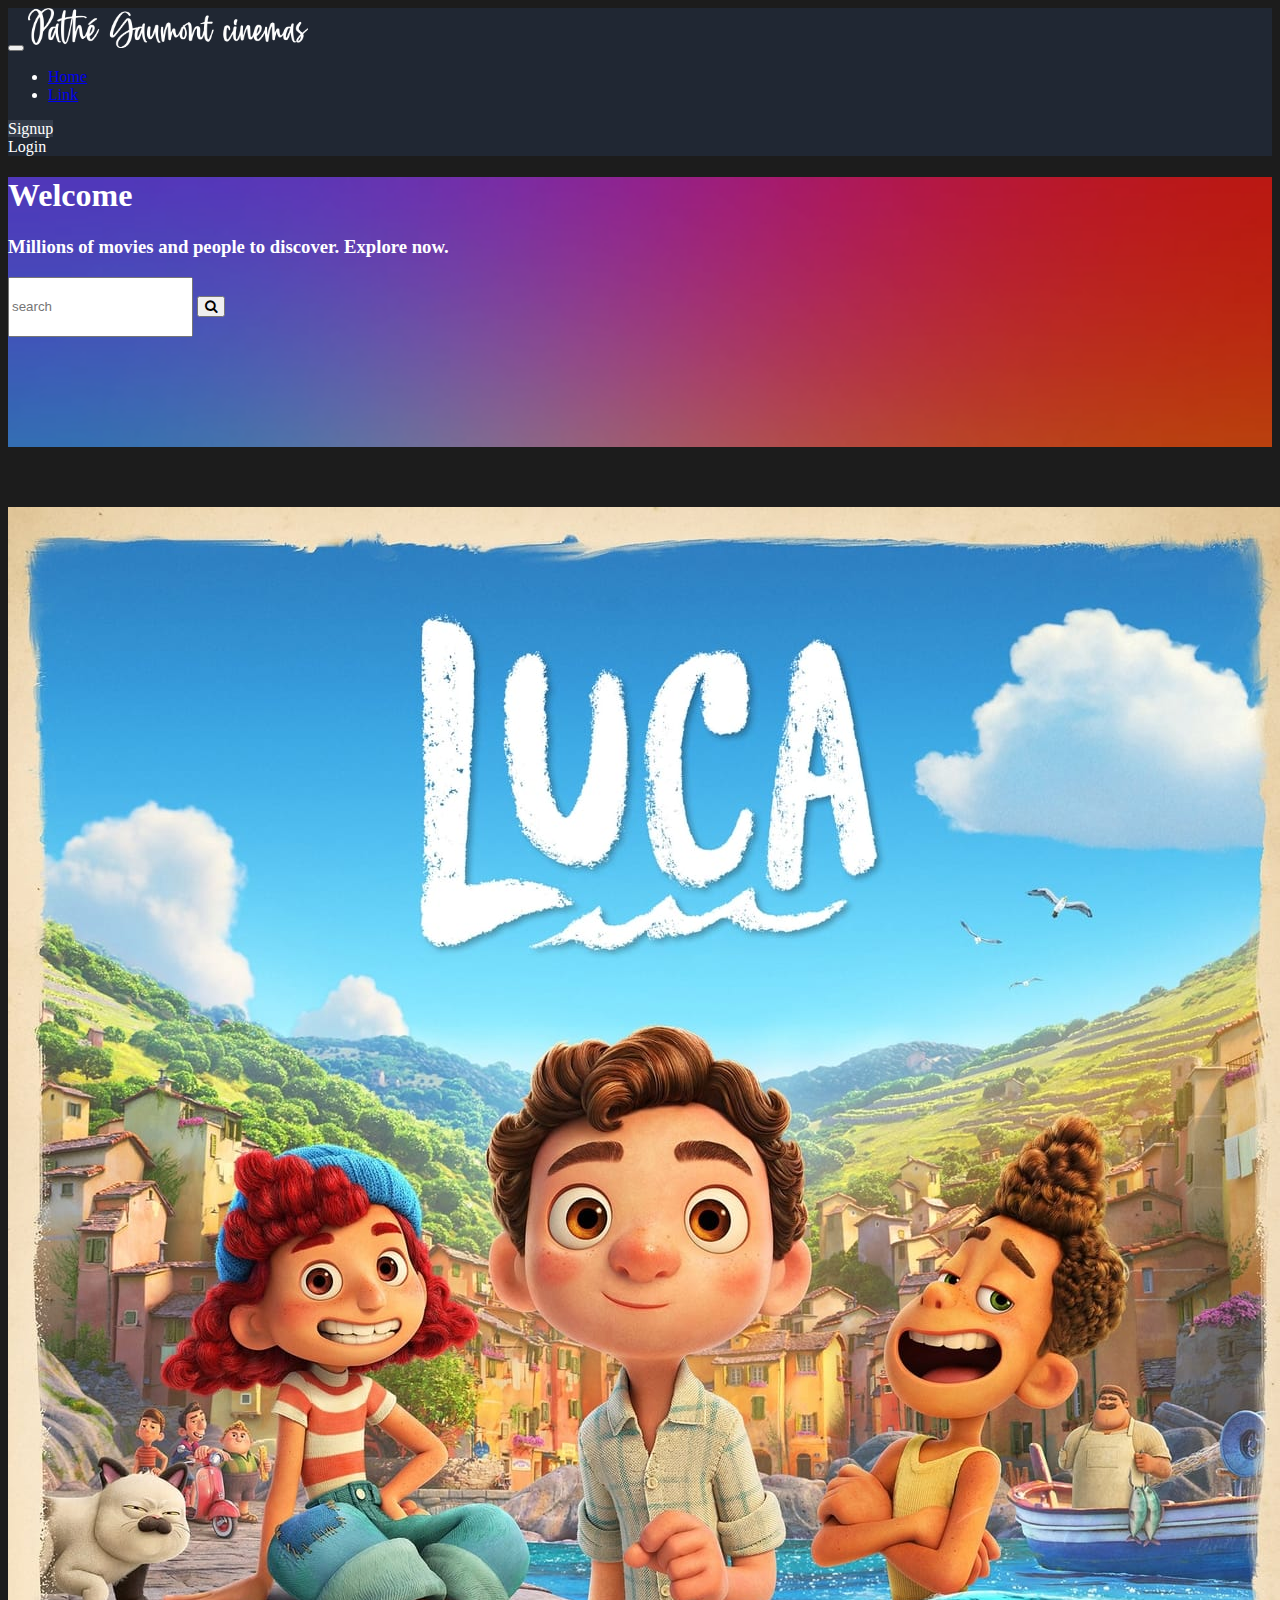
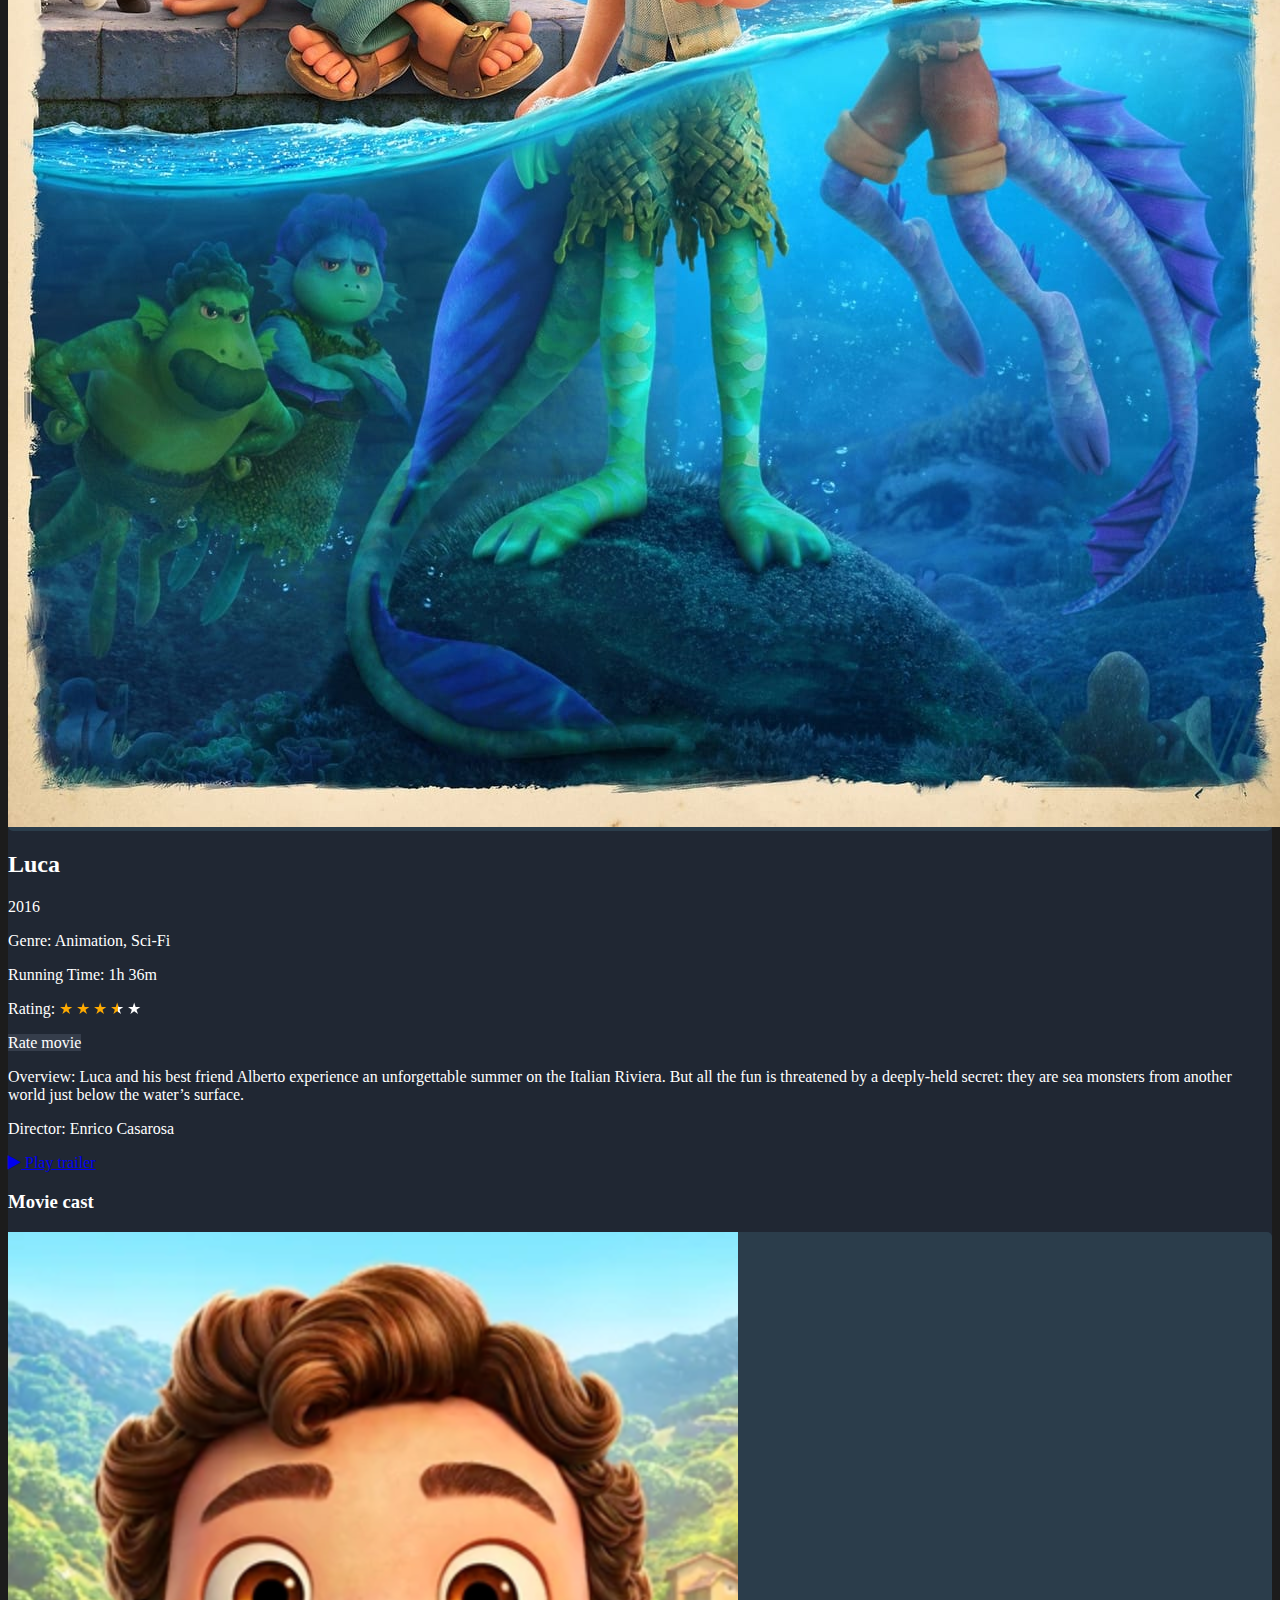
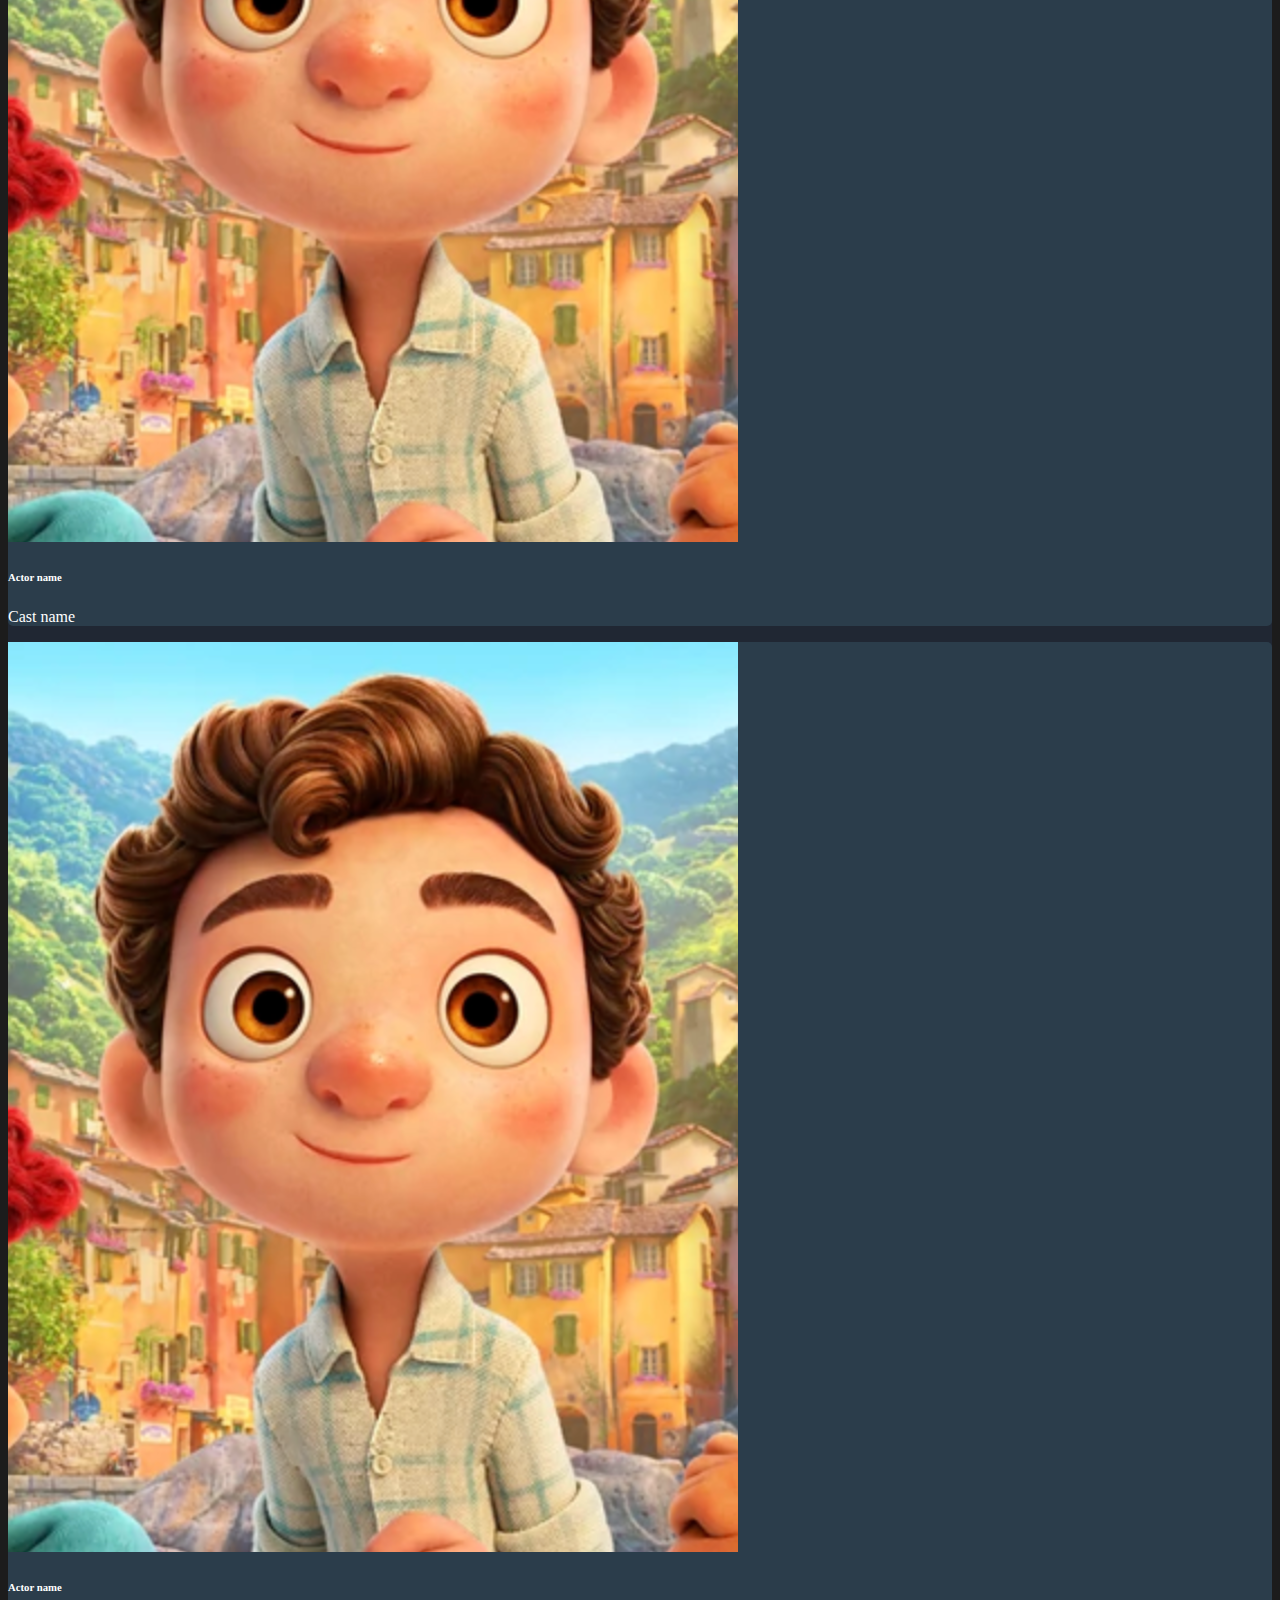
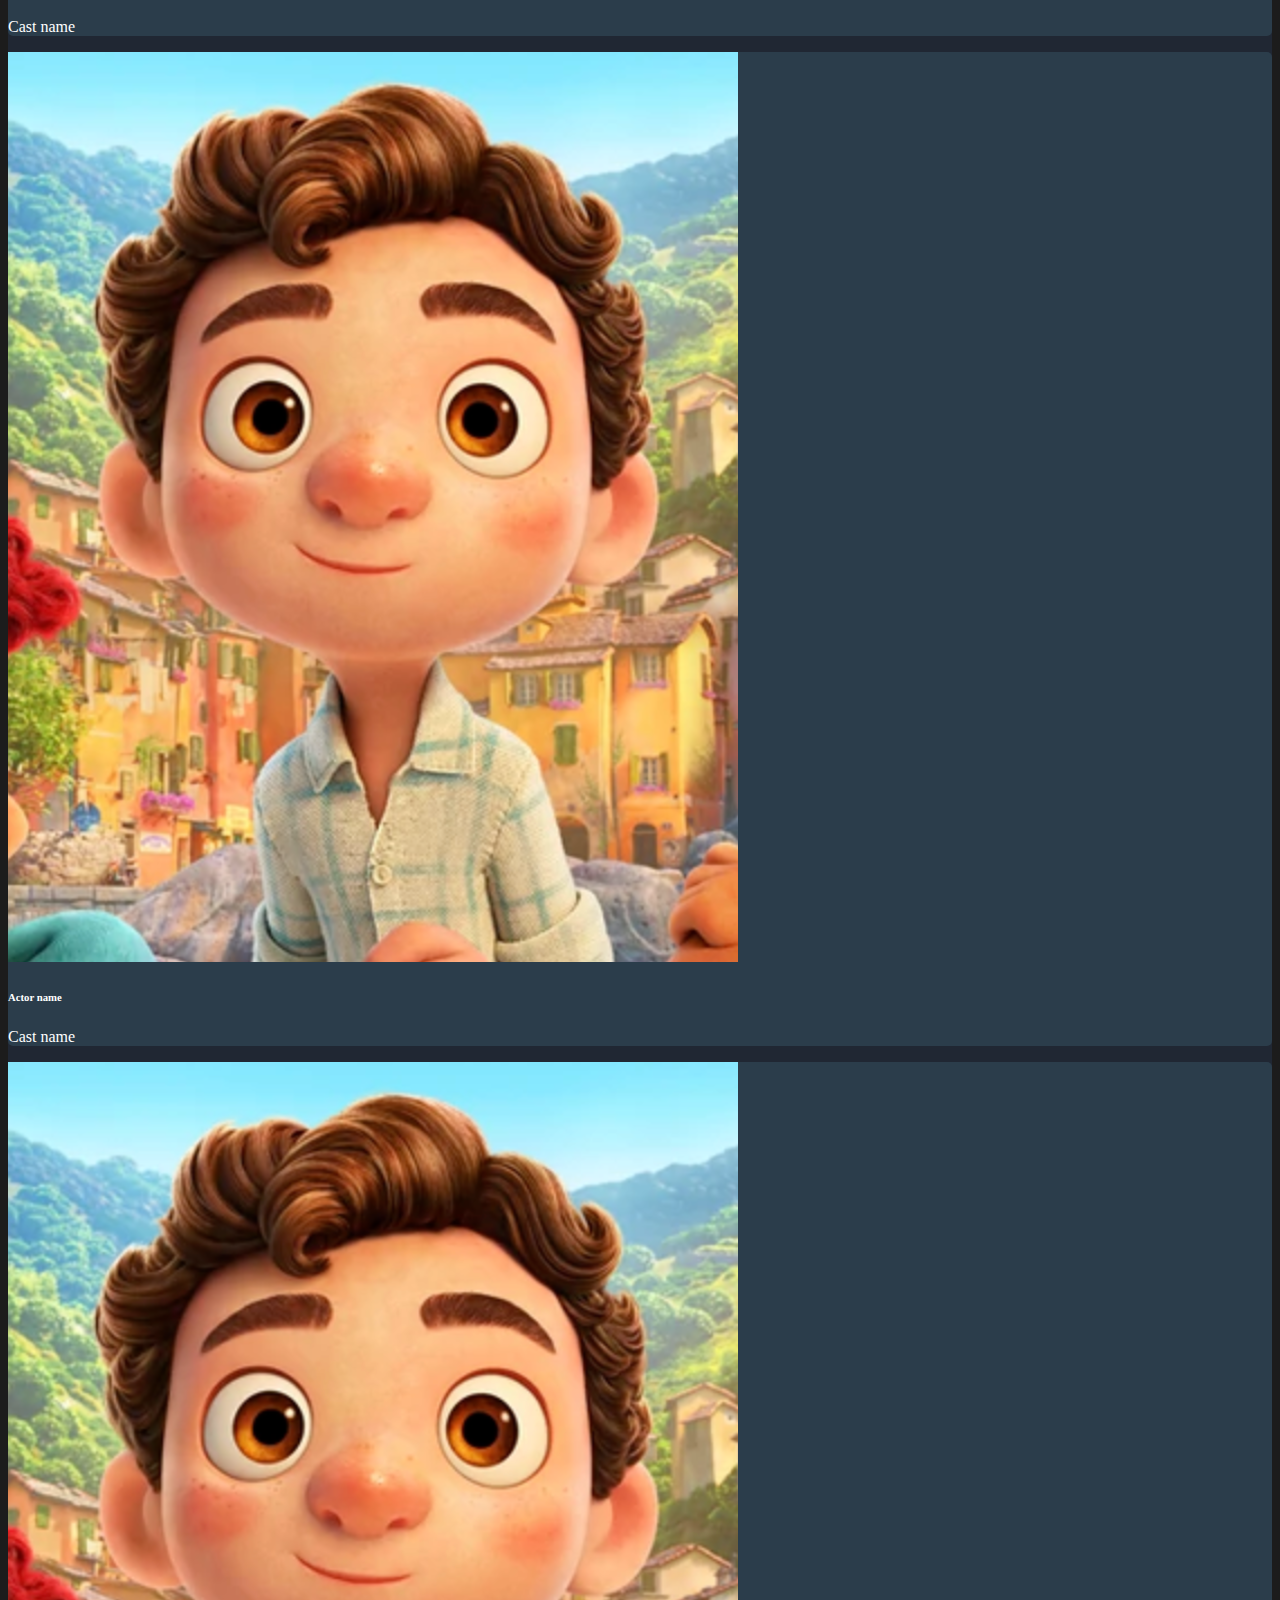
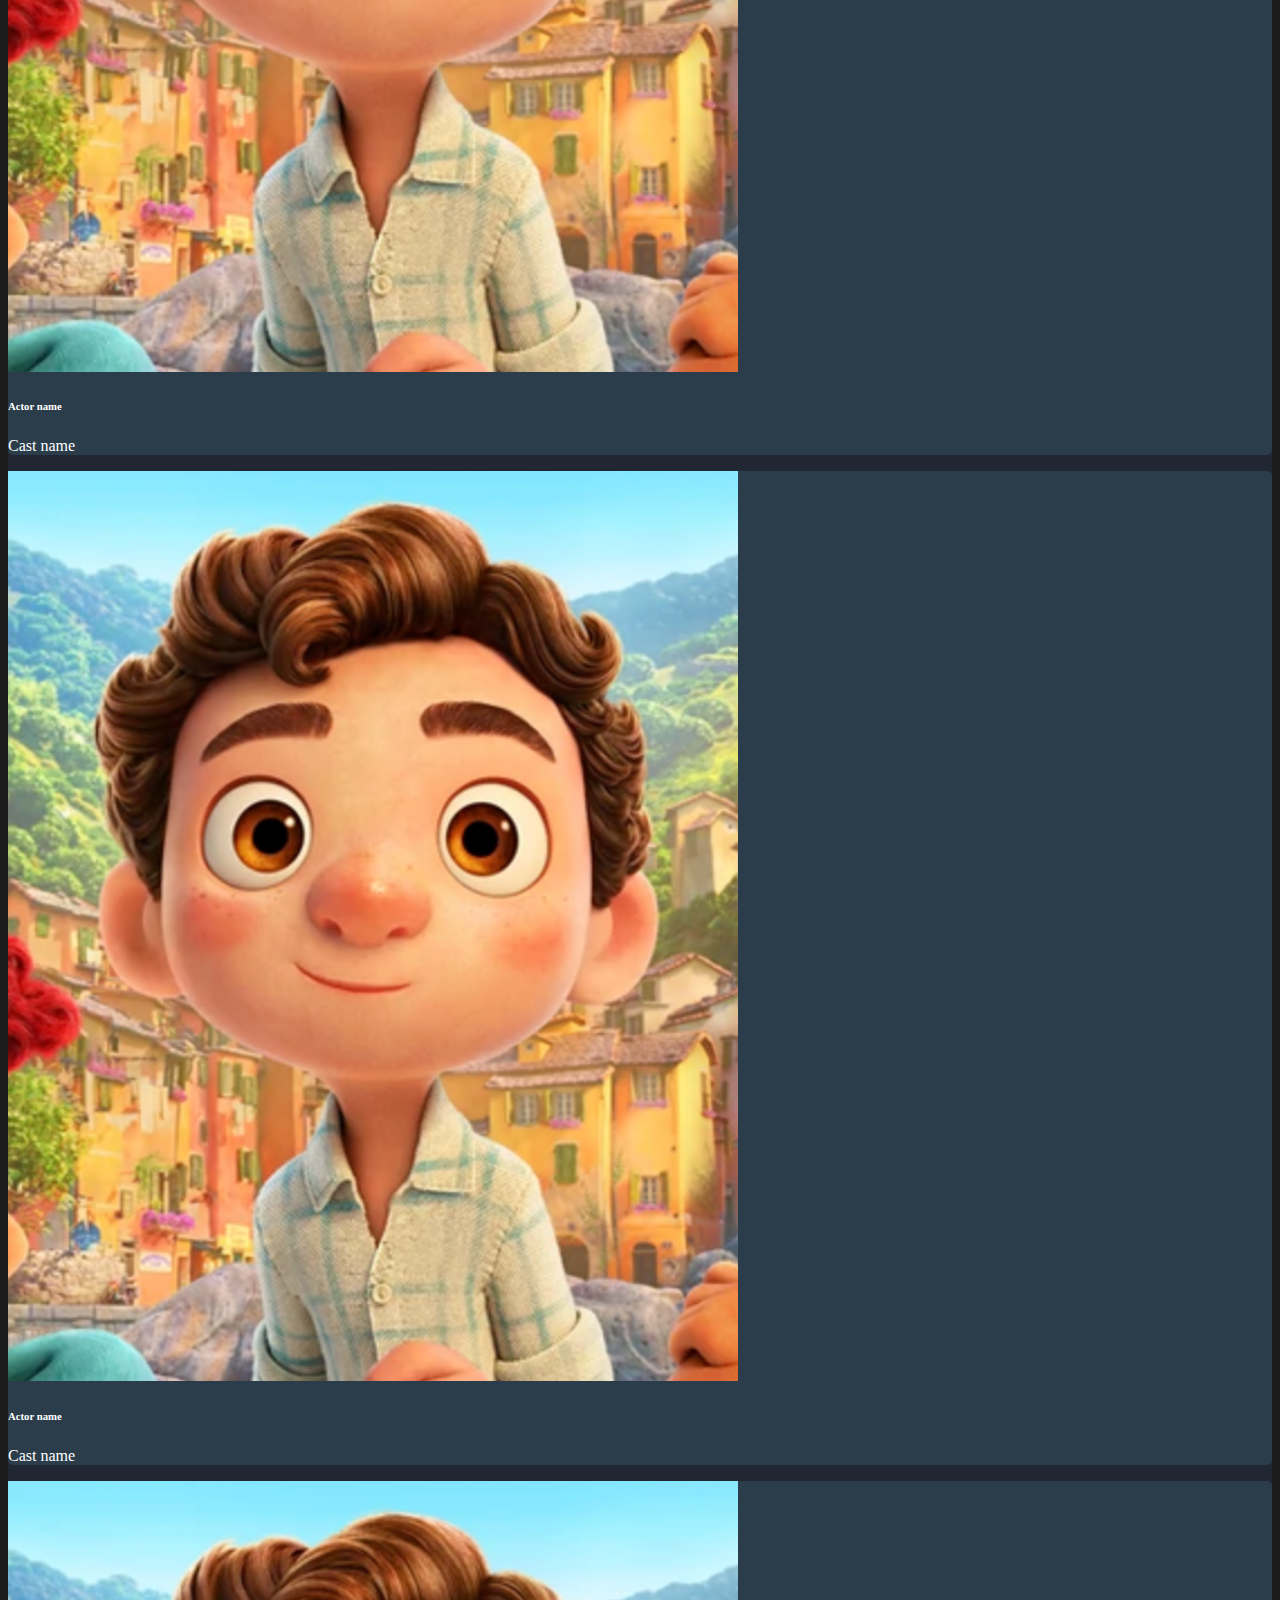
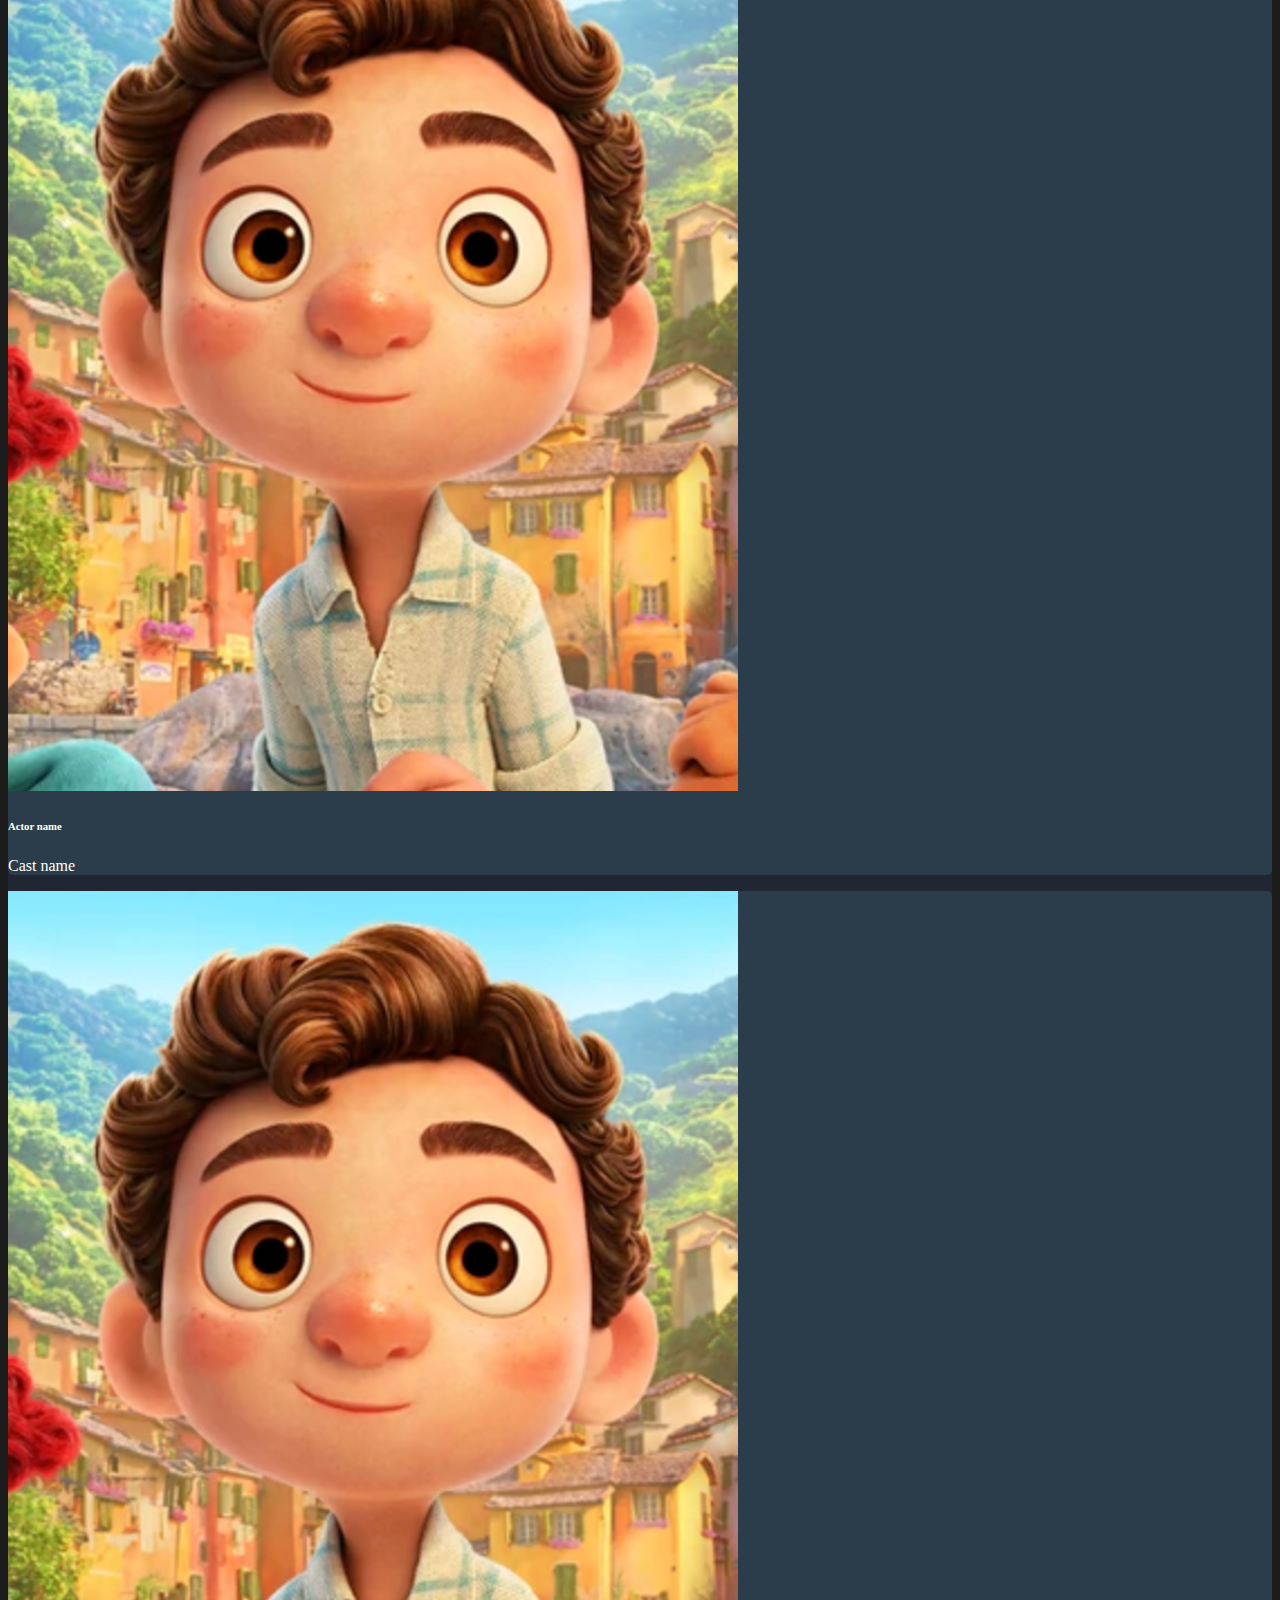
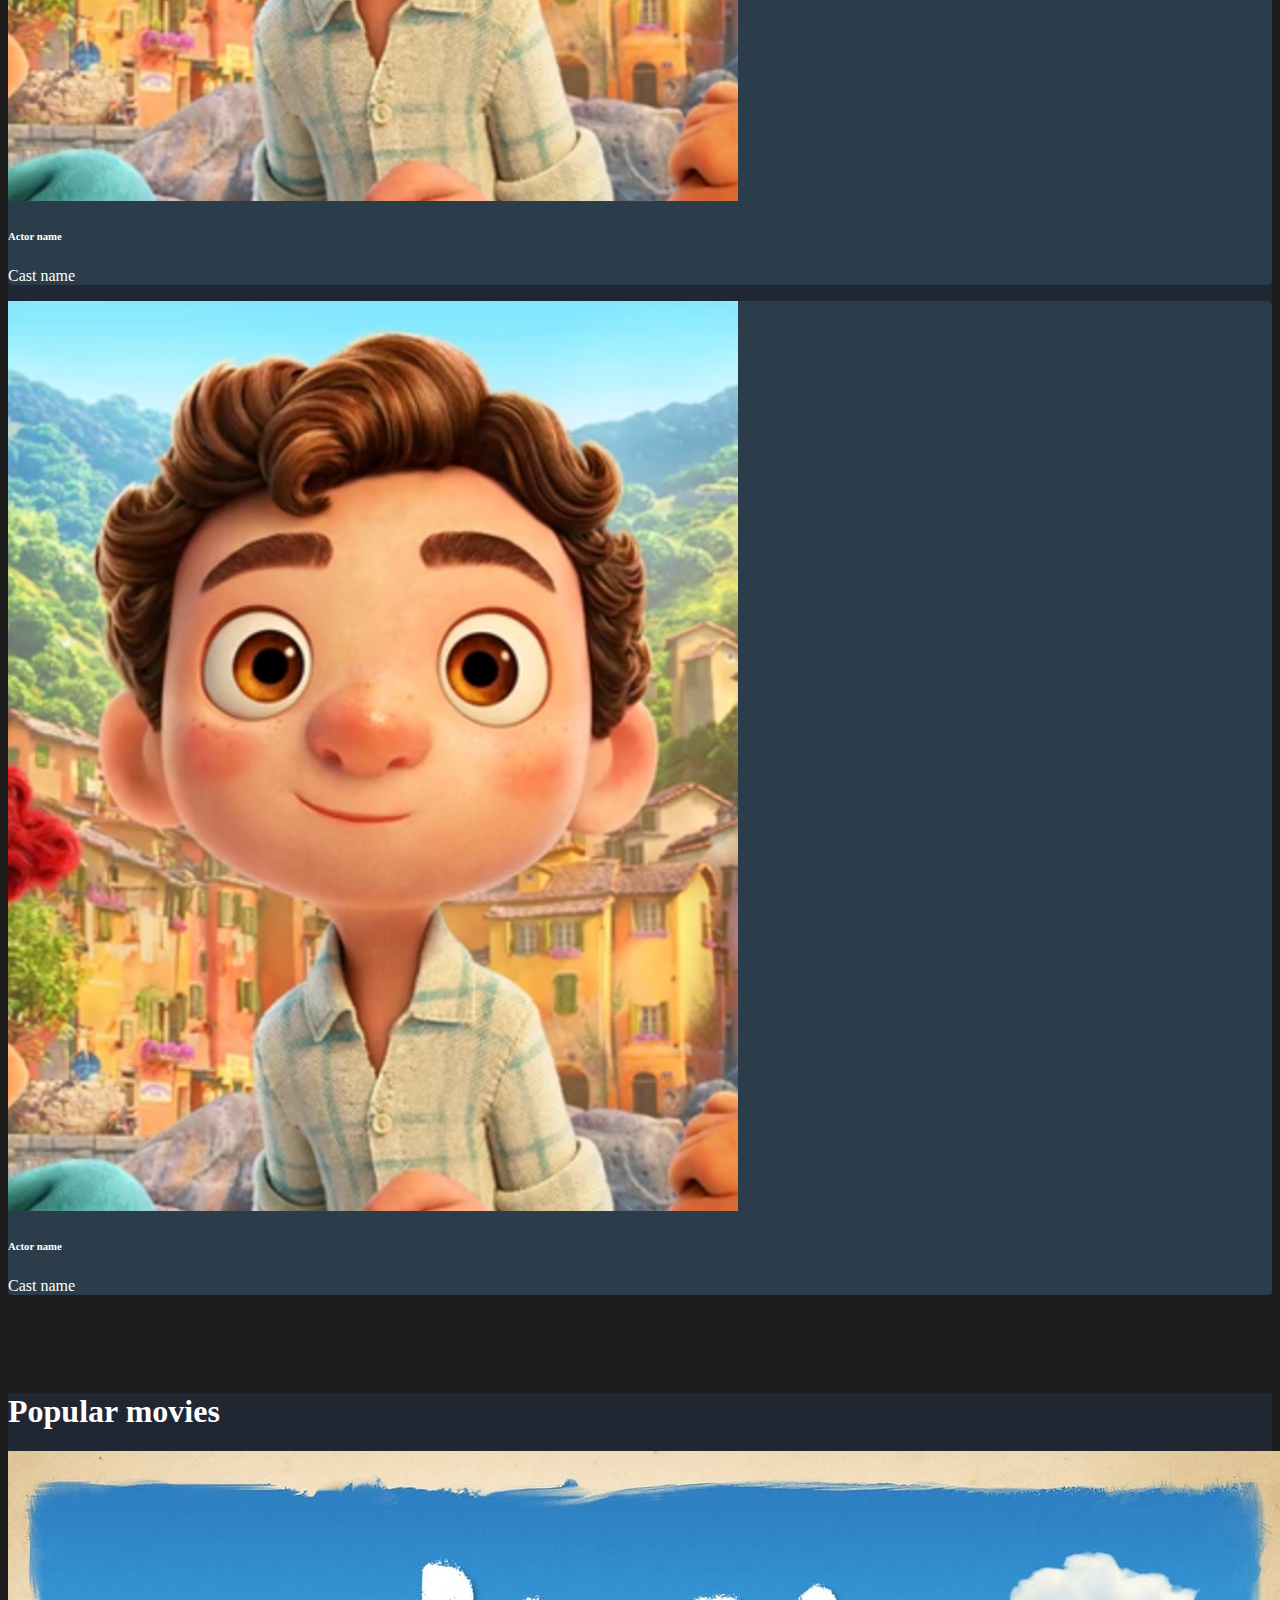
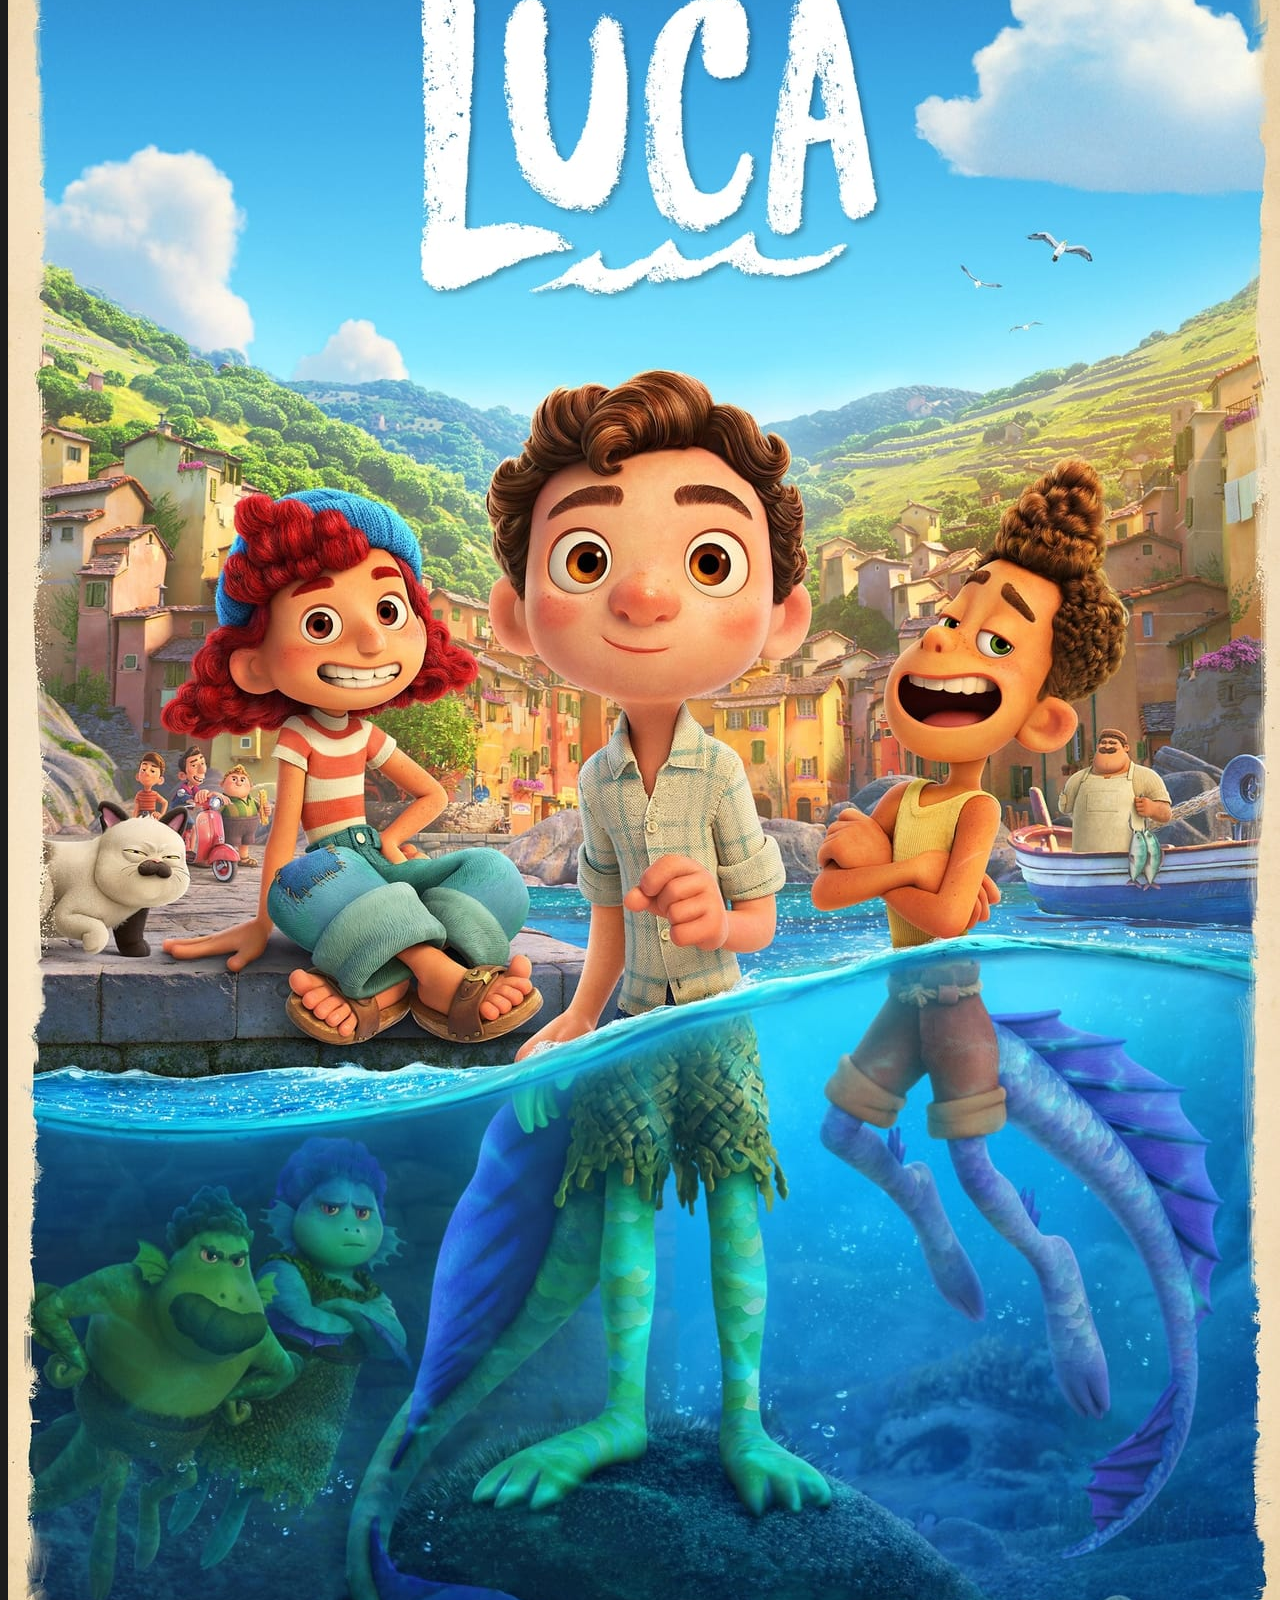
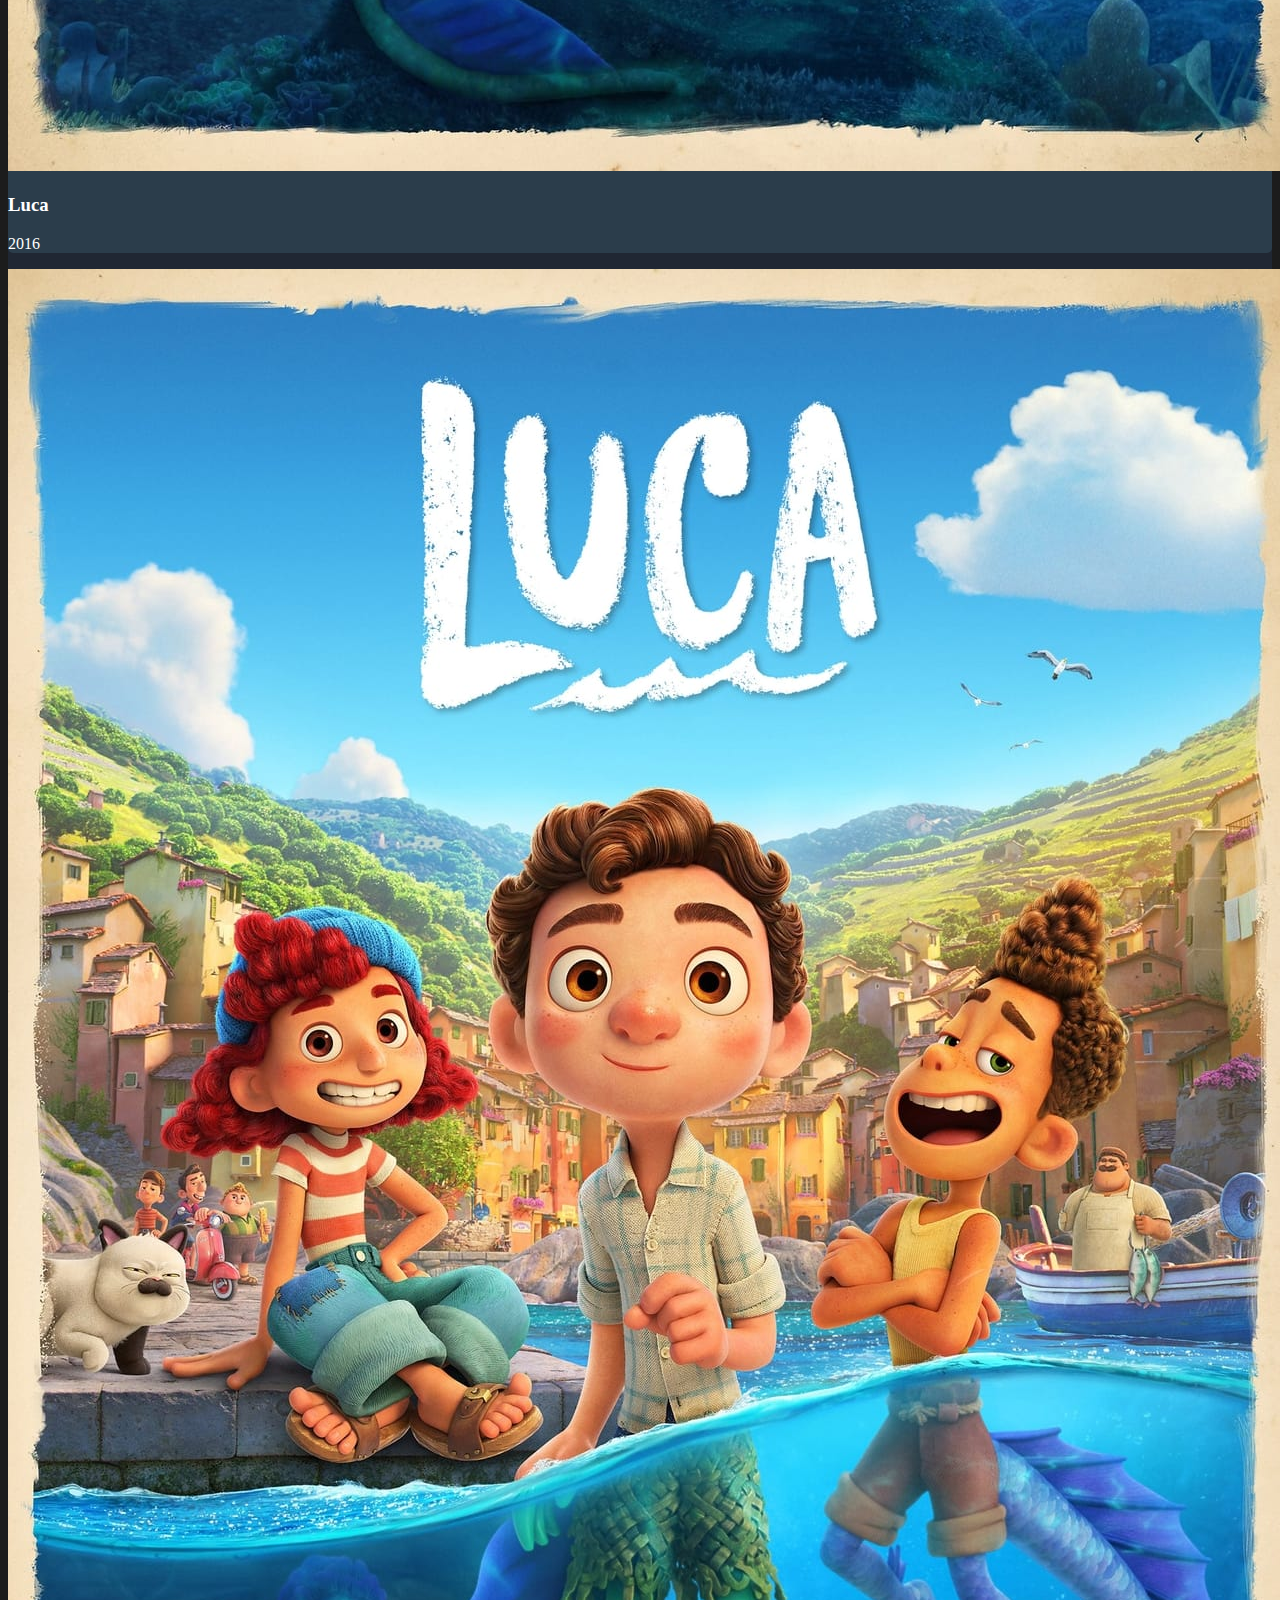
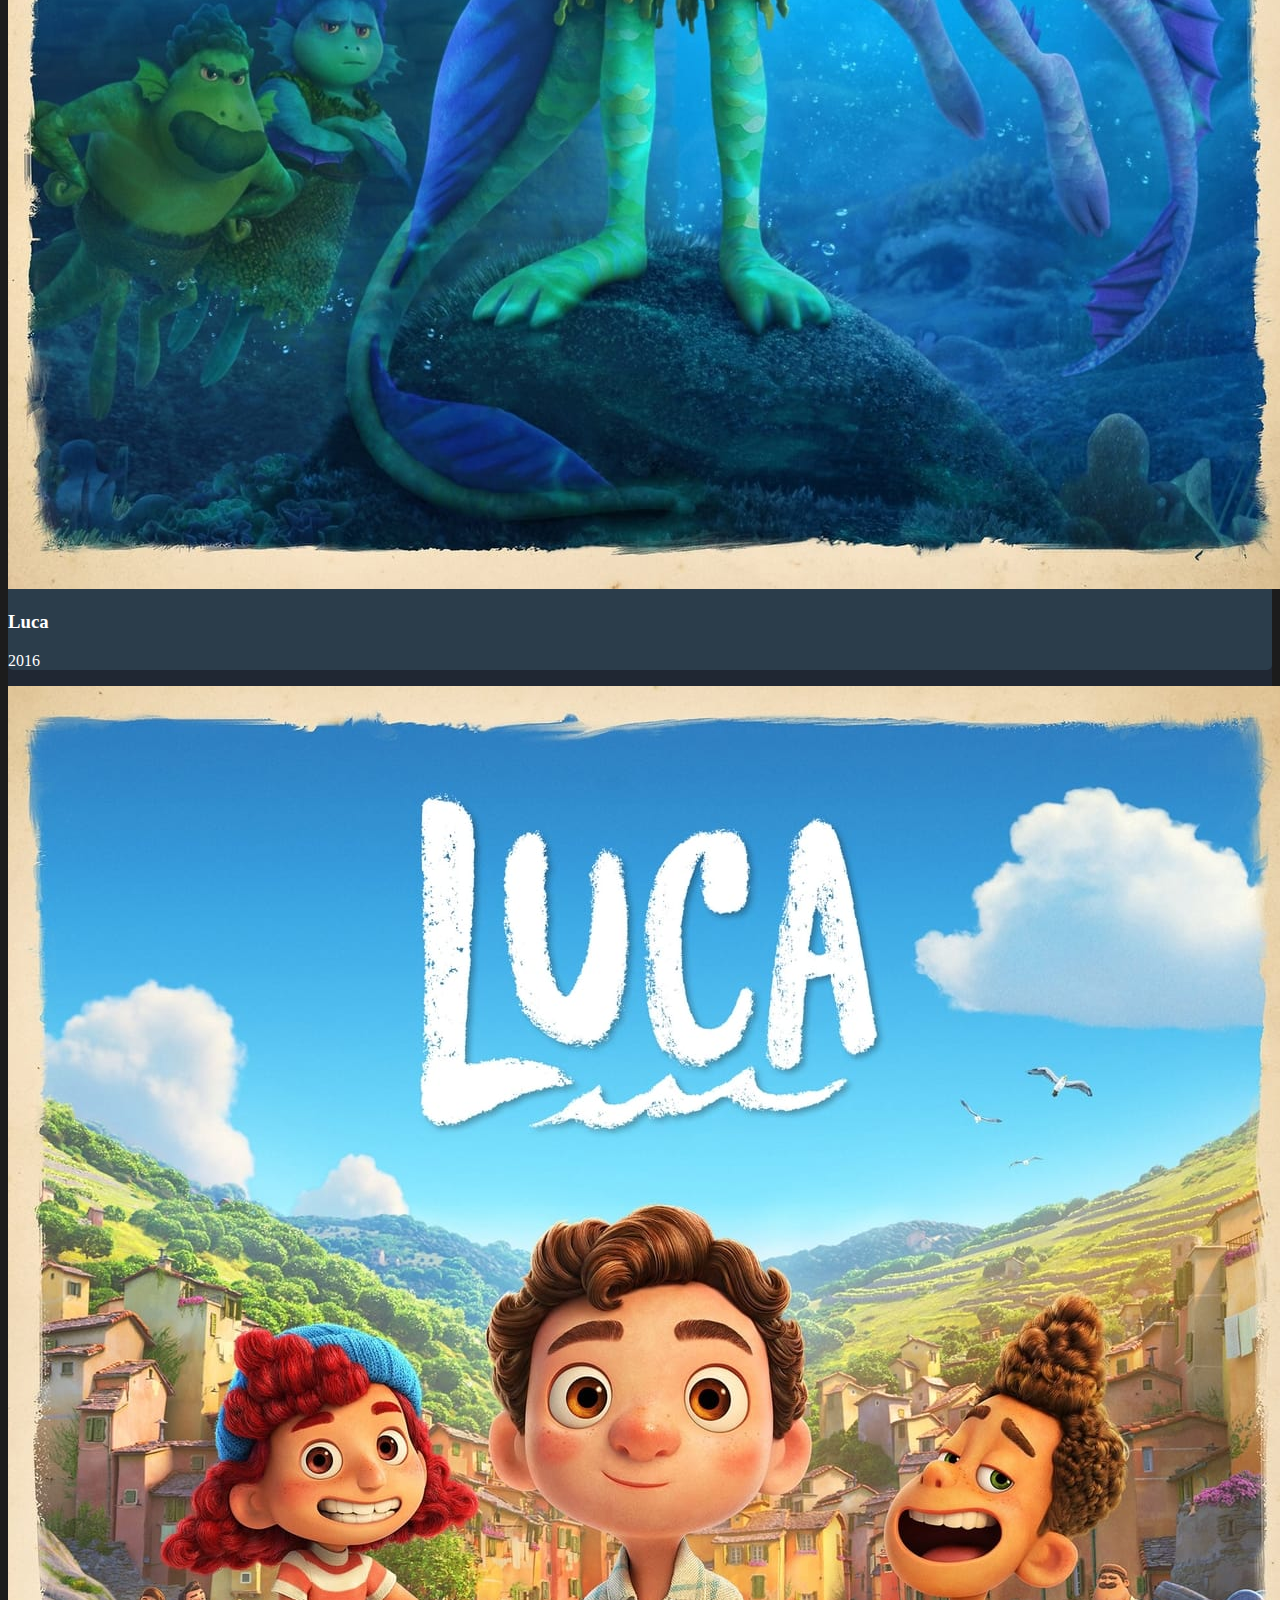
==== movie.html @ 9d0aed75 "movie page update" ====
<!DOCTYPE html>
<html lang="en">

<head>
    <meta charset="UTF-8">
    <meta http-equiv="X-UA-Compatible" content="IE=edge">
    <meta name="viewport" content="width=device-width, initial-scale=1.0">
    <title>Document</title>
    <link rel="stylesheet" href="https://cdn.jsdelivr.net/npm/bootstrap@4.6.0/dist/css/bootstrap.min.css"
        integrity="sha384-B0vP5xmATw1+K9KRQjQERJvTumQW0nPEzvF6L/Z6nronJ3oUOFUFpCjEUQouq2+l" crossorigin="anonymous">
    <link rel="stylesheet" href="https://cdnjs.cloudflare.com/ajax/libs/font-awesome/4.7.0/css/font-awesome.min.css" />
    <link rel="stylesheet" href="https://npmcdn.com/flickity@2/dist/flickity.css" media="screen">
    <link rel="stylesheet" href="css/style.css">
</head>

<body>
    <nav class="navbar navbar-expand-lg navbar-dark bg-navbar pt-2 pb-2">
        <button class="navbar-toggler" type="button" data-toggle="collapse" data-target="#navbarTogglerDemo03"
            aria-controls="navbarTogglerDemo03" aria-expanded="false" aria-label="Toggle navigation">
            <span class="navbar-toggler-icon"></span>
        </button>
        <a class="navbar-brand" href="#"><img src="img/logo.png" width="280" height="40"
                class="d-inline-block align-top" alt=""></a>
        <div class="collapse navbar-collapse" id="navbarTogglerDemo03">
            <ul class="navbar-nav mr-auto mt-2 mt-lg-0">
                <li class="nav-item active">
                    <a class="nav-link" href="#">Home <span class="sr-only">(current)</span></a>
                </li>
                <li class="nav-item">
                    <a class="nav-link" href="#">Link</a>
                </li>
            </ul>
            <form class="form-inline my-2 my-lg-0">
                <div class="pl-1 pr-1"><a class="btn btn-primary my-2
                            my-sm-0 btn-lg" type="submit">Signup</a></div>
                <div class="pl-1 pr-1"><a class="btn btn-outline-secondary
                            my-2 my-sm-0 btn-lg" type="submit">Login</a></div>
            </form>
        </div>
    </nav>
    <header class="hero">
        <div class="hero-layer">
            <div class="container h-100">
                <div class="row h-100 align-items-center text-light">
                    <div class="col-lg-12 row mt-5 mb-5">
                        <div class="col-lg-6">
                            <h1 class="display-4 font-weight-normal">Welcome</h1>
                            <h3 class="">Millions of movies and people
                                to discover. Explore now.</h3>
                        </div>
                        <div class="col-lg-6">
                            <div class="row mt-5">
                                <div class="col-md-12 mx-auto">
                                    <div class="input-group">
                                        <input class="form-control border-end-0
                                                border" type="search" placeholder="search" id="movies-search-box">
                                        <span class="input-group-append">
                                            <button class="btn bg-white ms-n5" type="button">
                                                <i class="fa fa-search"></i>
                                            </button>
                                        </span>
                                    </div>
                                </div>
                            </div>
                        </div>
                    </div>
                </div>
            </div>
        </div>
    </header>

    <div class="container">
        <section>
            <div class="col-lg-12 genre-section rounded-lg bg-cs-1">
                <div class="col-lg-12 row">
                    <div class="col-md-4 pt-5 pb-5">
                        <div class="card bg-cs-2 shadow-sm">
                            <img src="img/Luca.jpeg" class="card-img-top" alt="...">
                        </div>
                    </div>
                    <div class="col-md-8 pt-5 pb-5">
                        <div class="col-md-12 row">
                            <div class="col-md-12">
                                <h2>Luca</h2>
                            </div>
                            <div class="col-md-12">
                                <p class="lead font-weight-light">2016<p>
                            </div>
                            <div class="col-md-12">
                                <p class="lead font-weight-bold">Genre: <span class="font-weight-light">Animation, Sci-Fi</span><p>
                            </div>
                            <div class="col-md-12">
                                <p class="lead font-weight-bold">Running Time: <span class="font-weight-light">1h 36m</span><p>
                            </div>
                            <div class="col-md-6">
                                <div class="pt-1 pb-1">
                                    <p class="lead font-weight-bold">Rating: <span class="Stars" style="--rating: 3.5;" aria-label="Rating of this product is 3.5 out of 5."></span></p>
                                </div>
                            </div>
                            <div class="col-md-6">
                                <div class="pl-1 pr-1"><a class="btn btn-primary my-2
                                            my-sm-0 btn-lg" type="submit">Rate movie</a></div>
                            </div>
                            <div class="col-md-12">
                                <p class="lead font-weight-bold">Overview: <span class="font-weight-light">Luca and his best friend Alberto experience an unforgettable summer on the Italian Riviera. But all the fun is threatened by a deeply-held secret: they are sea monsters from another world just below the water’s surface.</span><p>
                            </div>
                            <div class="col-md-6">
                                    <p class="lead font-weight-bold">Director: <span class="font-weight-light">Enrico Casarosa</span></p>
                            </div>
                            <div class="col-md-6">
                                <a href="#" class="lead font-weight-bold text-light text-decoration-none"><i class="fa fa-play"></i> Play trailer</a>
                            </div> 
                        </div>
                    </div>
                    <div class="col-md-12">
                        <div class="col-1g-12 pl-3 pt-5 pb-3">
                            <h3>Movie cast</h3>
                        </div> 
                        <div class="carousel" data-flickity='{ "groupCells": true }'>
                            <div class="col-md-2 pt-2 pb-5 carousel-cell">
                                <div class="card  bg-cs-2 shadow-sm">
                                    <img src="img/cast.png" class="card-img-top" alt="...">
                                    <div class="card-body text-light">
                                        <h6>Actor name</h6>
                                        <p class="card-text">Cast name</p>
                                    </div>
                                </div>
                            </div>
                            <div class="col-md-2 pt-2 pb-5 carousel-cell">
                                <div class="card  bg-cs-2 shadow-sm">
                                    <img src="img/cast.png" class="card-img-top" alt="...">
                                    <div class="card-body text-light">
                                        <h6>Actor name</h6>
                                        <p class="card-text">Cast name</p>
                                    </div>
                                </div>
                            </div>
                            <div class="col-md-2 pt-2 pb-5 carousel-cell">
                                <div class="card  bg-cs-2 shadow-sm">
                                    <img src="img/cast.png" class="card-img-top" alt="...">
                                    <div class="card-body text-light">
                                        <h6>Actor name</h6>
                                        <p class="card-text">Cast name</p>
                                    </div>
                                </div>
                            </div>
                            <div class="col-md-2 pt-2 pb-5 carousel-cell">
                                <div class="card  bg-cs-2 shadow-sm">
                                    <img src="img/cast.png" class="card-img-top" alt="...">
                                    <div class="card-body text-light">
                                        <h6>Actor name</h6>
                                        <p class="card-text">Cast name</p>
                                    </div>
                                </div>
                            </div>
                            <div class="col-md-2 pt-2 pb-5 carousel-cell">
                                <div class="card  bg-cs-2 shadow-sm">
                                    <img src="img/cast.png" class="card-img-top" alt="...">
                                    <div class="card-body text-light">
                                        <h6>Actor name</h6>
                                        <p class="card-text">Cast name</p>
                                    </div>
                                </div>
                            </div>
                            <div class="col-md-2 pt-2 pb-5 carousel-cell">
                                <div class="card  bg-cs-2 shadow-sm">
                                    <img src="img/cast.png" class="card-img-top" alt="...">
                                    <div class="card-body text-light">
                                        <h6>Actor name</h6>
                                        <p class="card-text">Cast name</p>
                                    </div>
                                </div>
                            </div>
                            <div class="col-md-2 pt-2 pb-5 carousel-cell">
                                <div class="card  bg-cs-2 shadow-sm">
                                    <img src="img/cast.png" class="card-img-top" alt="...">
                                    <div class="card-body text-light">
                                        <h6>Actor name</h6>
                                        <p class="card-text">Cast name</p>
                                    </div>
                                </div>
                            </div>
                            <div class="col-md-2 pt-2 pb-5 carousel-cell">
                                <div class="card  bg-cs-2 shadow-sm">
                                    <img src="img/cast.png" class="card-img-top" alt="...">
                                    <div class="card-body text-light">
                                        <h6>Actor name</h6>
                                        <p class="card-text">Cast name</p>
                                    </div>
                                </div>
                            </div>
                        </div>
                    </div>
                </div>
            </div>
        </section>
        <section>
            <div class="col-lg-12 genre-section rounded-lg bg-cs-1">
                <div class="col-1g-12 pl-3 pt-5">
                    <h1>Popular movies</h1>
                </div> 
                <div class="carousel" data-flickity='{ "groupCells": true, "autoPlay": 5000 }'>
                    <!--<div class="col-md-3 pt-5 pb-5 carousel-cell">
                        <div class="card  bg-cs-2 shadow-sm">
                            <img src="img/Luca.jpeg" class="card-img-top" alt="...">
                            <div class="col-12 row card-body text-light">
                                <div class="col-md-8">
                                    <h3>Luca</h3>
                                    <p class="card-text">2016</p>
                                </div>
                                <div class="col-md-4 align-middle">
                                    <div class="rating-circle">
                                        <p class="font-weight-bold text-center">3.5</p>
                                    </div>
                                </div>
                            </div>
                        </div>
                    </div> -->
                    <div class="col-md-3 pt-5 pb-5 carousel-cell">
                        <div class="card  bg-cs-2 shadow-sm">
                            <img src="img/Luca.jpeg" class="card-img-top" alt="...">
                            <div class="card-body text-light">
                                <h3>Luca</h3>
                                <p class="card-text">2016</p>
                            </div>
                        </div>
                    </div>
                    <div class="col-md-3 pt-5 pb-5 carousel-cell">
                        <div class="card  bg-cs-2 shadow-sm">
                            <img src="img/Luca.jpeg" class="card-img-top" alt="...">
                            <div class="card-body text-light">
                                <h3>Luca</h3>
                                <p class="card-text">2016</p>
                            </div>
                        </div>
                    </div>
                    <div class="col-md-3 pt-5 pb-5 carousel-cell">
                        <div class="card  bg-cs-2 shadow-sm">
                            <img src="img/Luca.jpeg" class="card-img-top" alt="...">
                            <div class="card-body text-light">
                                <h3>Luca</h3>
                                <p class="card-text">2016</p>
                            </div>
                        </div>
                    </div>
                    <div class="col-md-3 pt-5 pb-5 carousel-cell">
                        <div class="card  bg-cs-2 shadow-sm">
                            <img src="img/Luca.jpeg" class="card-img-top" alt="...">
                            <div class="card-body text-light">
                                <h3>Luca</h3>
                                <p class="card-text">2016</p>
                            </div>
                        </div>
                    </div>
                    <div class="col-md-3 pt-5 pb-5 carousel-cell">
                        <div class="card  bg-cs-2 shadow-sm">
                            <img src="img/Luca.jpeg" class="card-img-top" alt="...">
                            <div class="card-body text-light">
                                <h3>Luca</h3>
                                <p class="card-text">2016</p>
                            </div>
                        </div>
                    </div>
                    <div class="col-md-3 pt-5 pb-5 carousel-cell">
                        <div class="card  bg-cs-2 shadow-sm">
                            <img src="img/Luca.jpeg" class="card-img-top" alt="...">
                            <div class="card-body text-light">
                                <h3>Luca</h3>
                                <p class="card-text">2016</p>
                            </div>
                        </div>
                    </div>
                    <div class="col-md-3 pt-5 pb-5 carousel-cell">
                        <div class="card  bg-cs-2 shadow-sm">
                            <img src="img/Luca.jpeg" class="card-img-top" alt="...">
                            <div class="card-body text-light">
                                <h3>Luca</h3>
                                <p class="card-text">2016</p>
                            </div>
                        </div>
                    </div>
                    <div class="col-md-3 pt-5 pb-5 carousel-cell">
                        <div class="card  bg-cs-2 shadow-sm">
                            <img src="img/Luca.jpeg" class="card-img-top" alt="...">
                            <div class="card-body text-light">
                                <h3>Luca</h3>
                                <p class="card-text">2016</p>
                            </div>
                        </div>
                    </div>
                    <div class="col-md-3 pt-5 pb-5 carousel-cell">
                        <div class="card  bg-cs-2 shadow-sm">
                            <img src="img/Luca.jpeg" class="card-img-top" alt="...">
                            <div class="card-body text-light">
                                <h3>Luca</h3>
                                <p class="card-text">2016</p>
                            </div>
                        </div>
                    </div>
                    <div class="col-md-3 pt-5 pb-5 carousel-cell">
                        <div class="card  bg-cs-2 shadow-sm">
                            <img src="img/Luca.jpeg" class="card-img-top" alt="...">
                            <div class="card-body text-light">
                                <h3>Luca</h3>
                                <p class="card-text">2016</p>
                            </div>
                        </div>
                    </div>
                    <div class="col-md-3 pt-5 pb-5 carousel-cell">
                        <div class="card  bg-cs-2 shadow-sm">
                            <img src="img/Luca.jpeg" class="card-img-top" alt="...">
                            <div class="card-body text-light">
                                <h3>Luca</h3>
                                <p class="card-text">2016</p>
                            </div>
                        </div>
                    </div>
                </div>
            </div>
        </sectio>
    </div>

    <script src="https://code.jquery.com/jquery-3.5.1.slim.min.js"
        integrity="sha384-DfXdz2htPH0lsSSs5nCTpuj/zy4C+OGpamoFVy38MVBnE+IbbVYUew+OrCXaRkfj"
        crossorigin="anonymous"></script>
    <script src="https://cdn.jsdelivr.net/npm/bootstrap@4.6.0/dist/js/bootstrap.bundle.min.js"
        integrity="sha384-Piv4xVNRyMGpqkS2by6br4gNJ7DXjqk09RmUpJ8jgGtD7zP9yug3goQfGII0yAns"
        crossorigin="anonymous"></script>
    <script src="https://npmcdn.com/flickity@2/dist/flickity.pkgd.js"></script>
</body>

</html>
---- css/style.css ----
body {
    background-color: #1C1C1C;
    color: #FFFFFF;
}
section {
    padding-top: 60px;
}
.bg-primary {
    background-color: #1C1C1C;
}
.bg-navbar {
    background-color: #202733;
}
.bg-cs-1 {
    background-color: #202733 !important;
}
.bg-cs-2 {
    background-color: #2B3D4B !important;
}
.btn-primary {
    background-color: #353D4B;
    border-color: #353D4B;
}
.btn-primary:hover {
    background-color: #202733;
    border-color: #FFFFFF;
}
.btn-outline-secondary {
    background-color: #202733;
    color: #FFFFFF;
    border-color: #FFFFFF;
}
.btn-outline-secondary:hover {
    background-color: #353D4B;
    border-color: #353D4B;
}
.form-control {
    height: 60px;
}
.hero {
    min-height: 30vh;
    background-image: url("/img/hero.jpeg");
    background-size: cover;
}
.hero-layer {
    background-color: rgba(28,28,28, 0.3);
    top: 0;
    left: 0;
    width: 100%;
    min-height: 30vh;
}
.genre-section {
    background-color: #353D4B;
}
.card {
    border: #202733;
    border-radius: 5px;
}
.carousel-cell {
    counter-increment: gallery-cell;
}
#movies-search-box:focus {
    border-color:rgba(0,0,0,.0);
    box-shadow:0 0 0 rgba(0,0,0,.0) !important;
}
.rating-circle {
    position: relative;
    width: 100%;
    padding-top: 100%;
    background-image: url("/img/rating-cirle.svg");
    background-size: cover;
}
:root {
    --star-size: 100%;
    --star-color: #fff;
    --star-background: #FEAA01;
}
.Stars {
    --percent: calc(var(--rating) / 5 * 100%);
    display: inline-block;
    font-size: var(--star-size);
    font-family: Times;
    line-height: 1;
}
.Stars::before {
    content: '★★★★★';
    letter-spacing: 3px;
    background: linear-gradient(90deg, var(--star-background) var(--percent), var(--star-color) var(--percent));
    -webkit-background-clip: text;
    -webkit-text-fill-color: transparent;
}
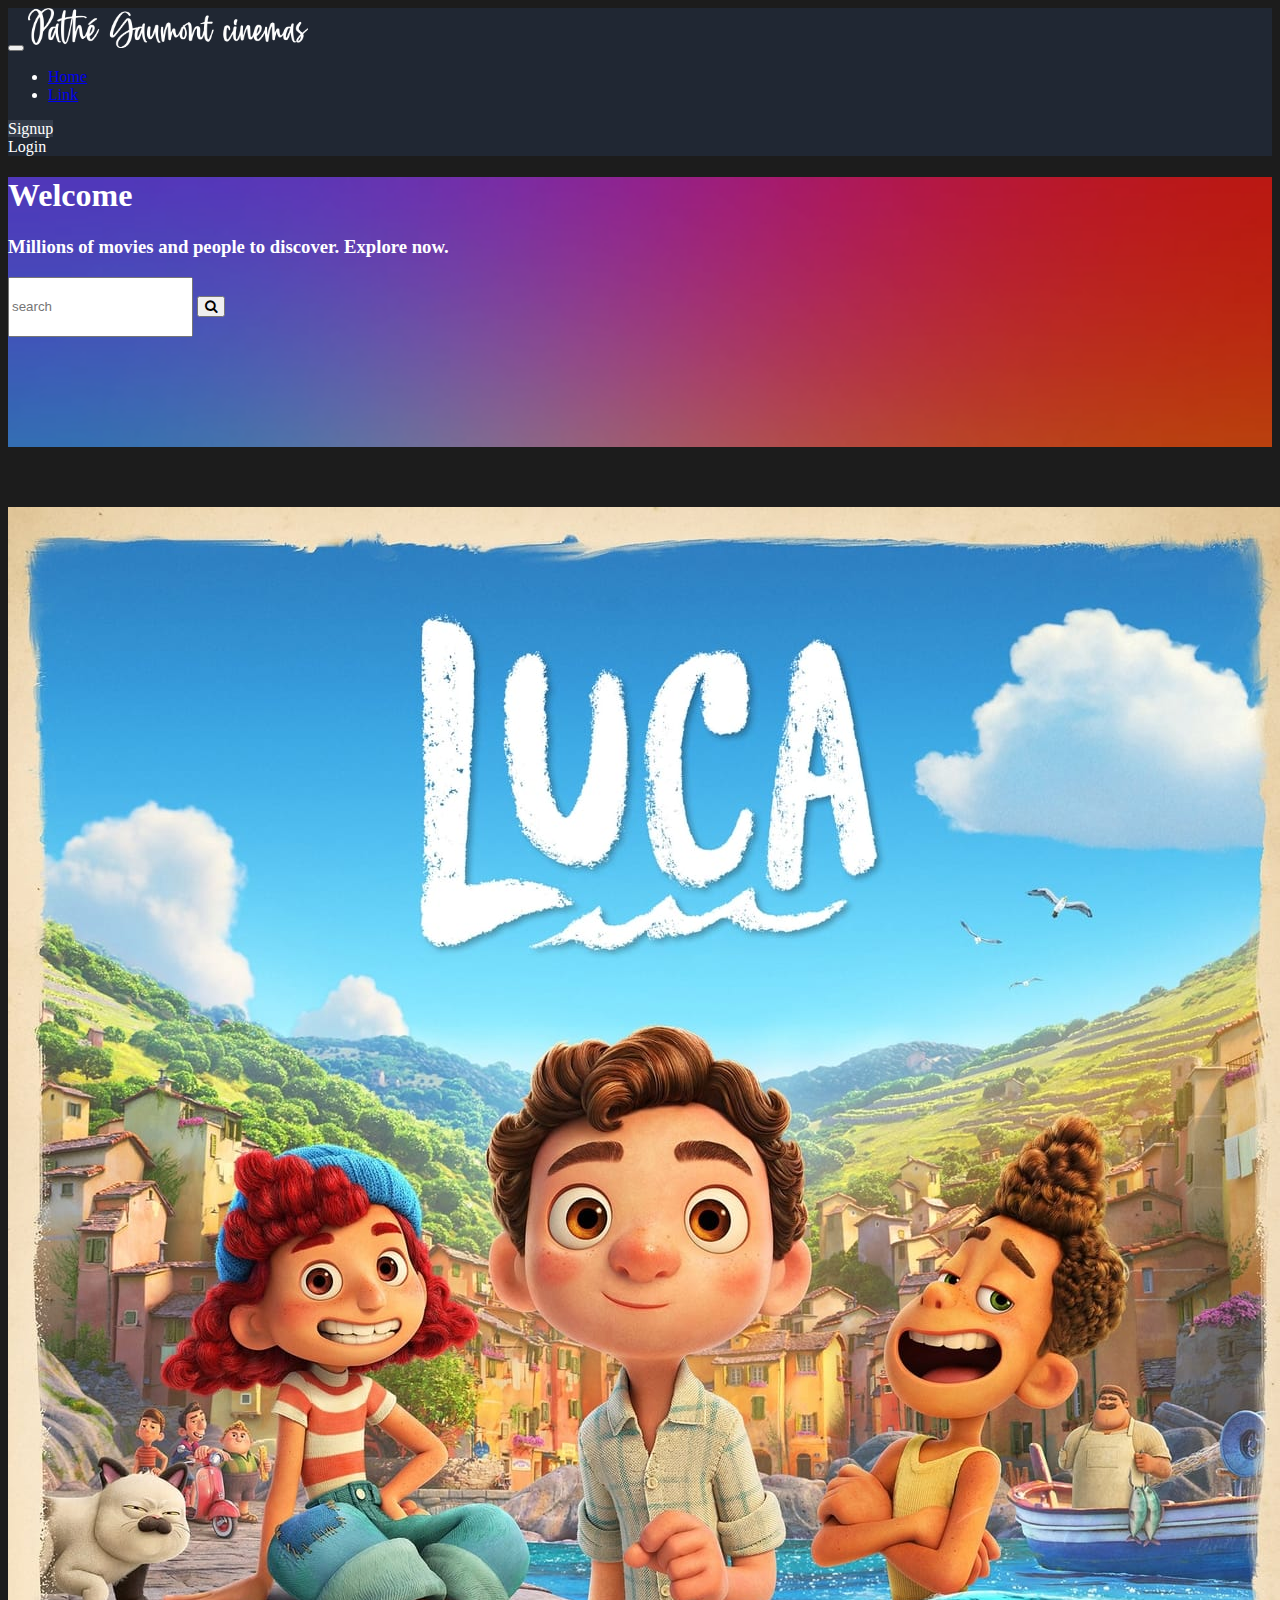
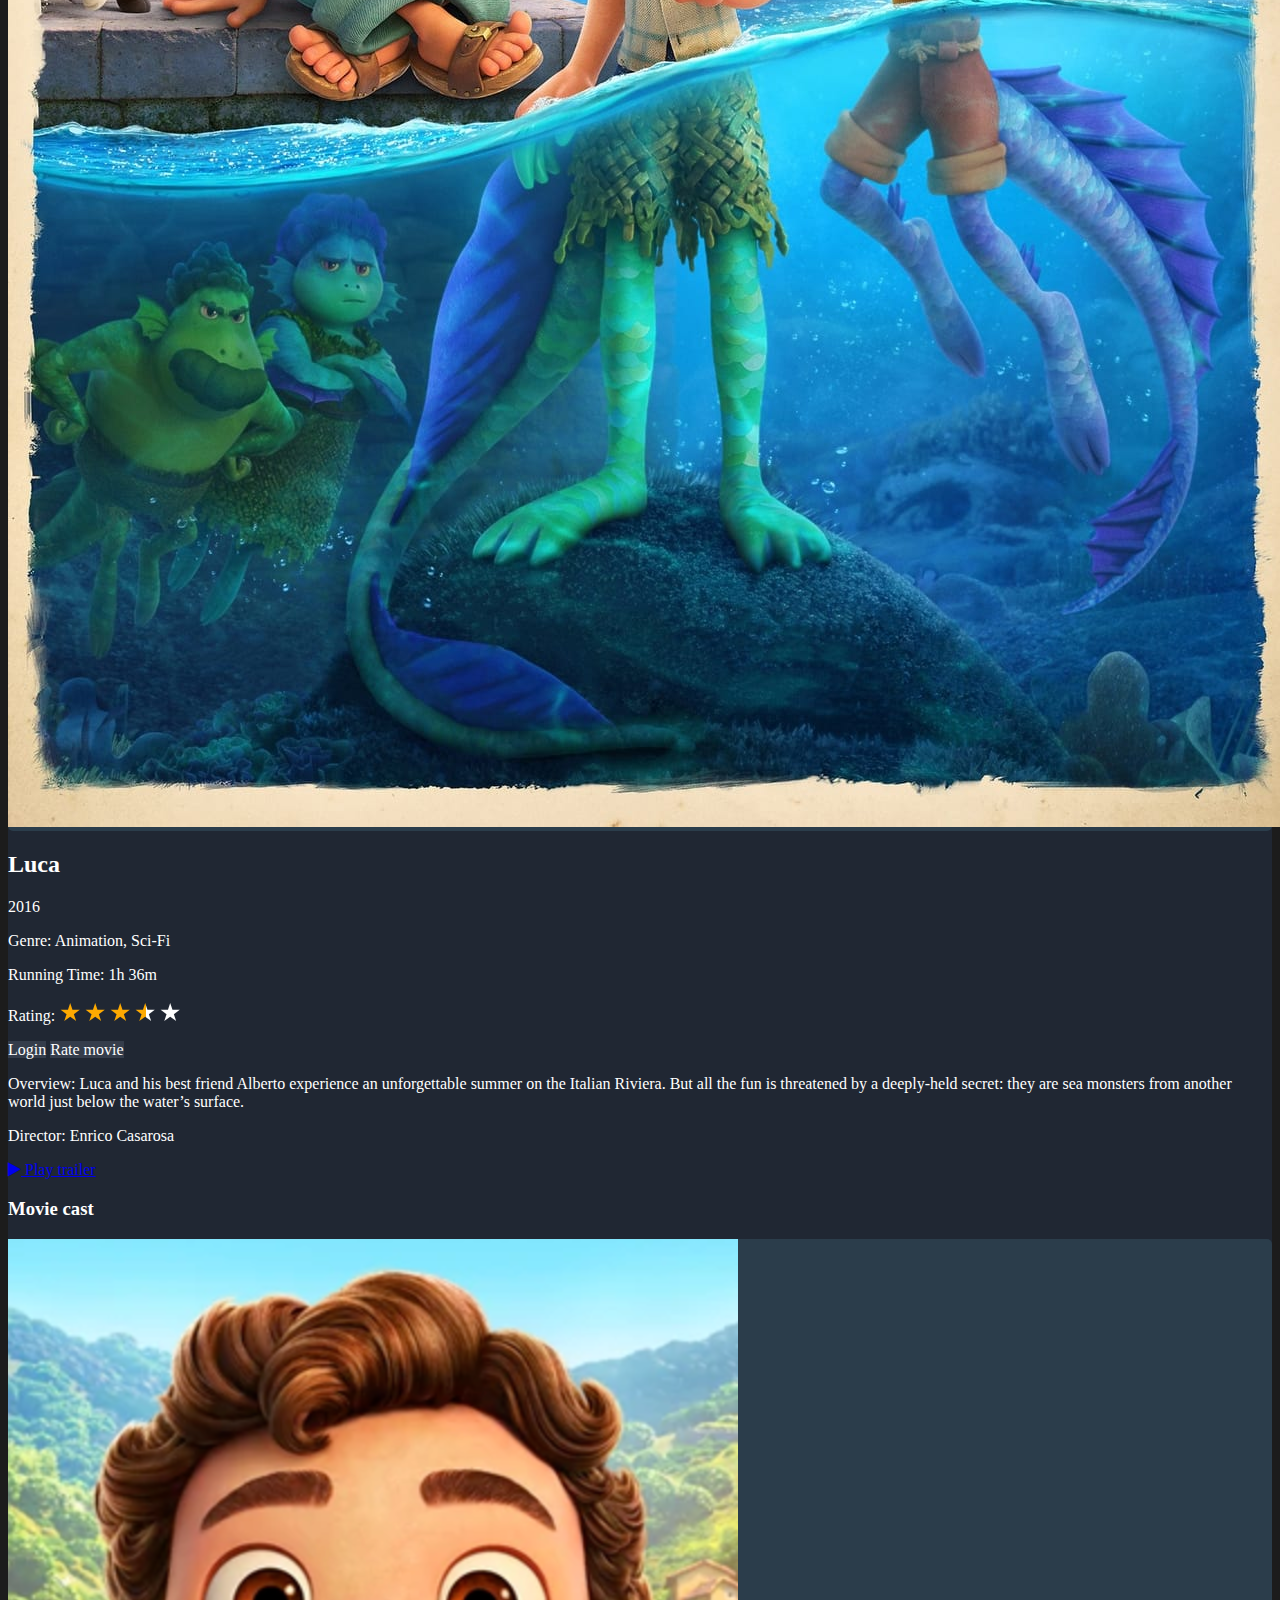
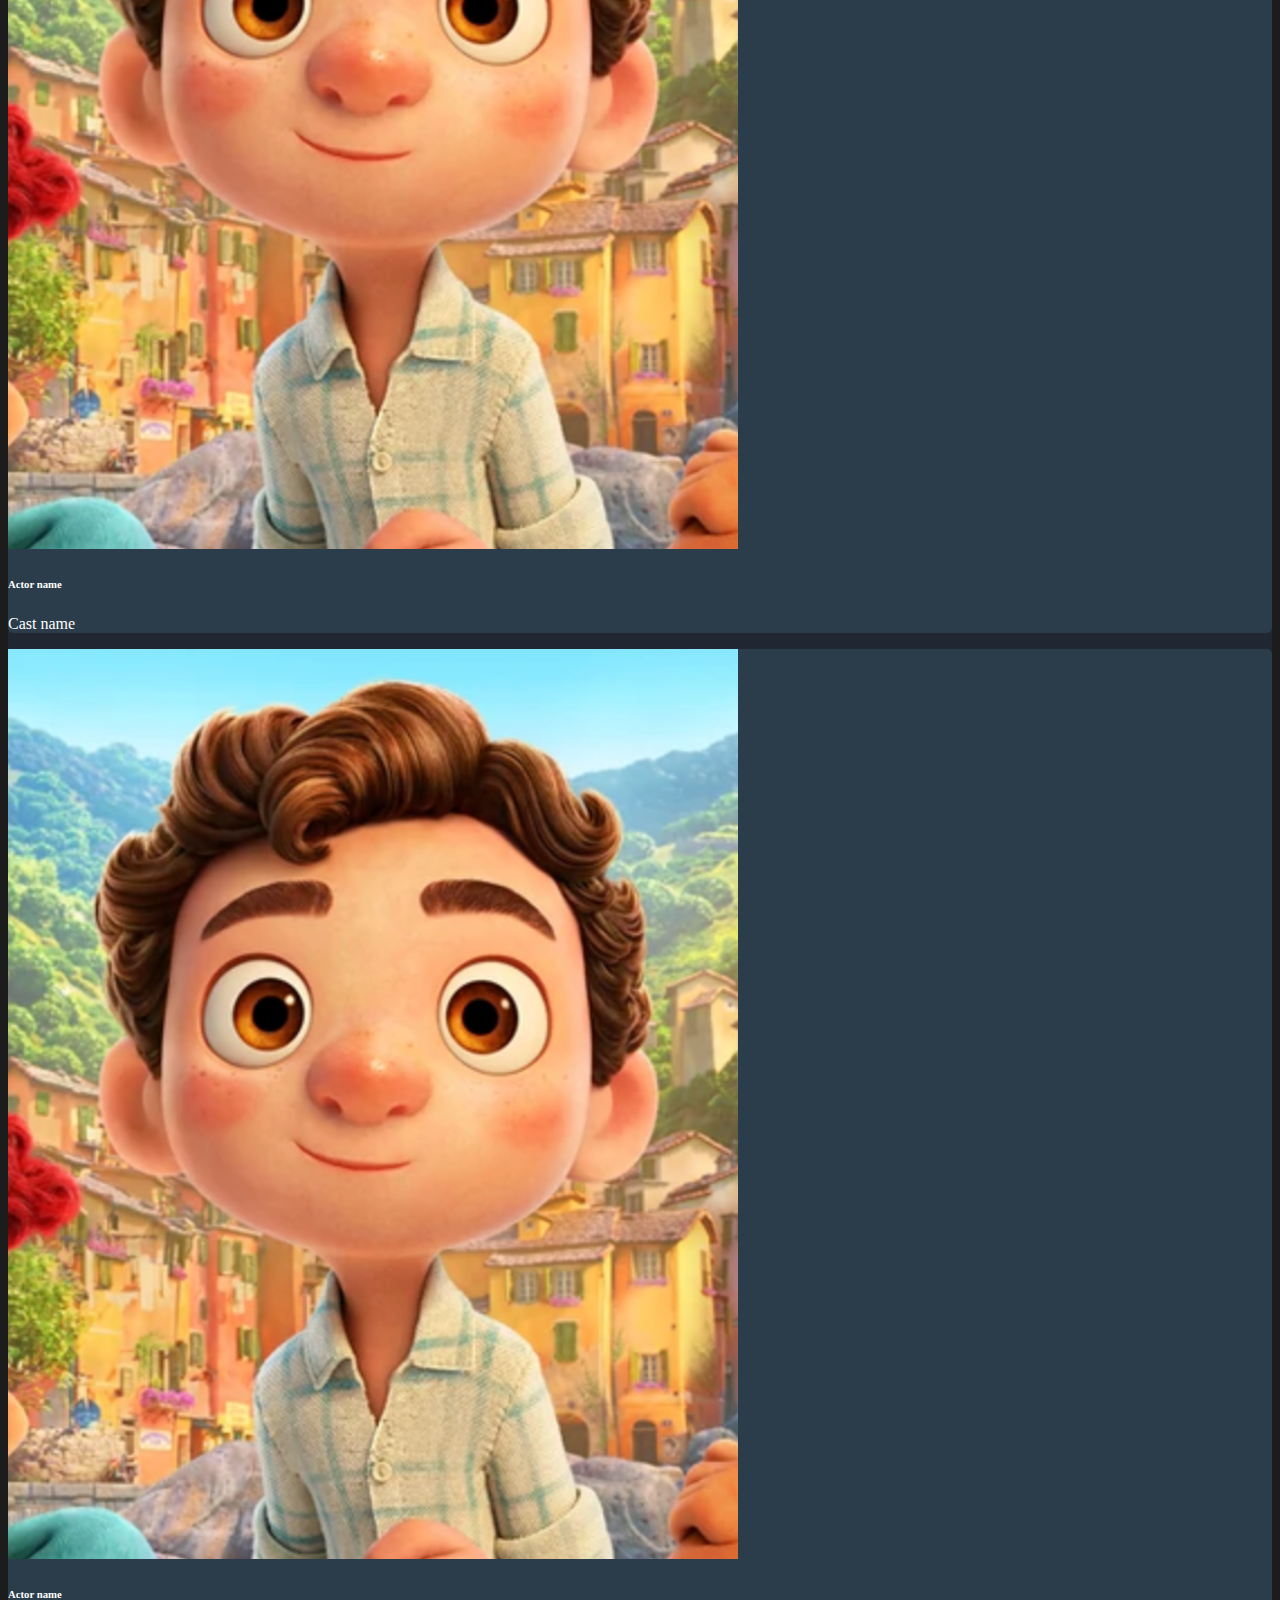
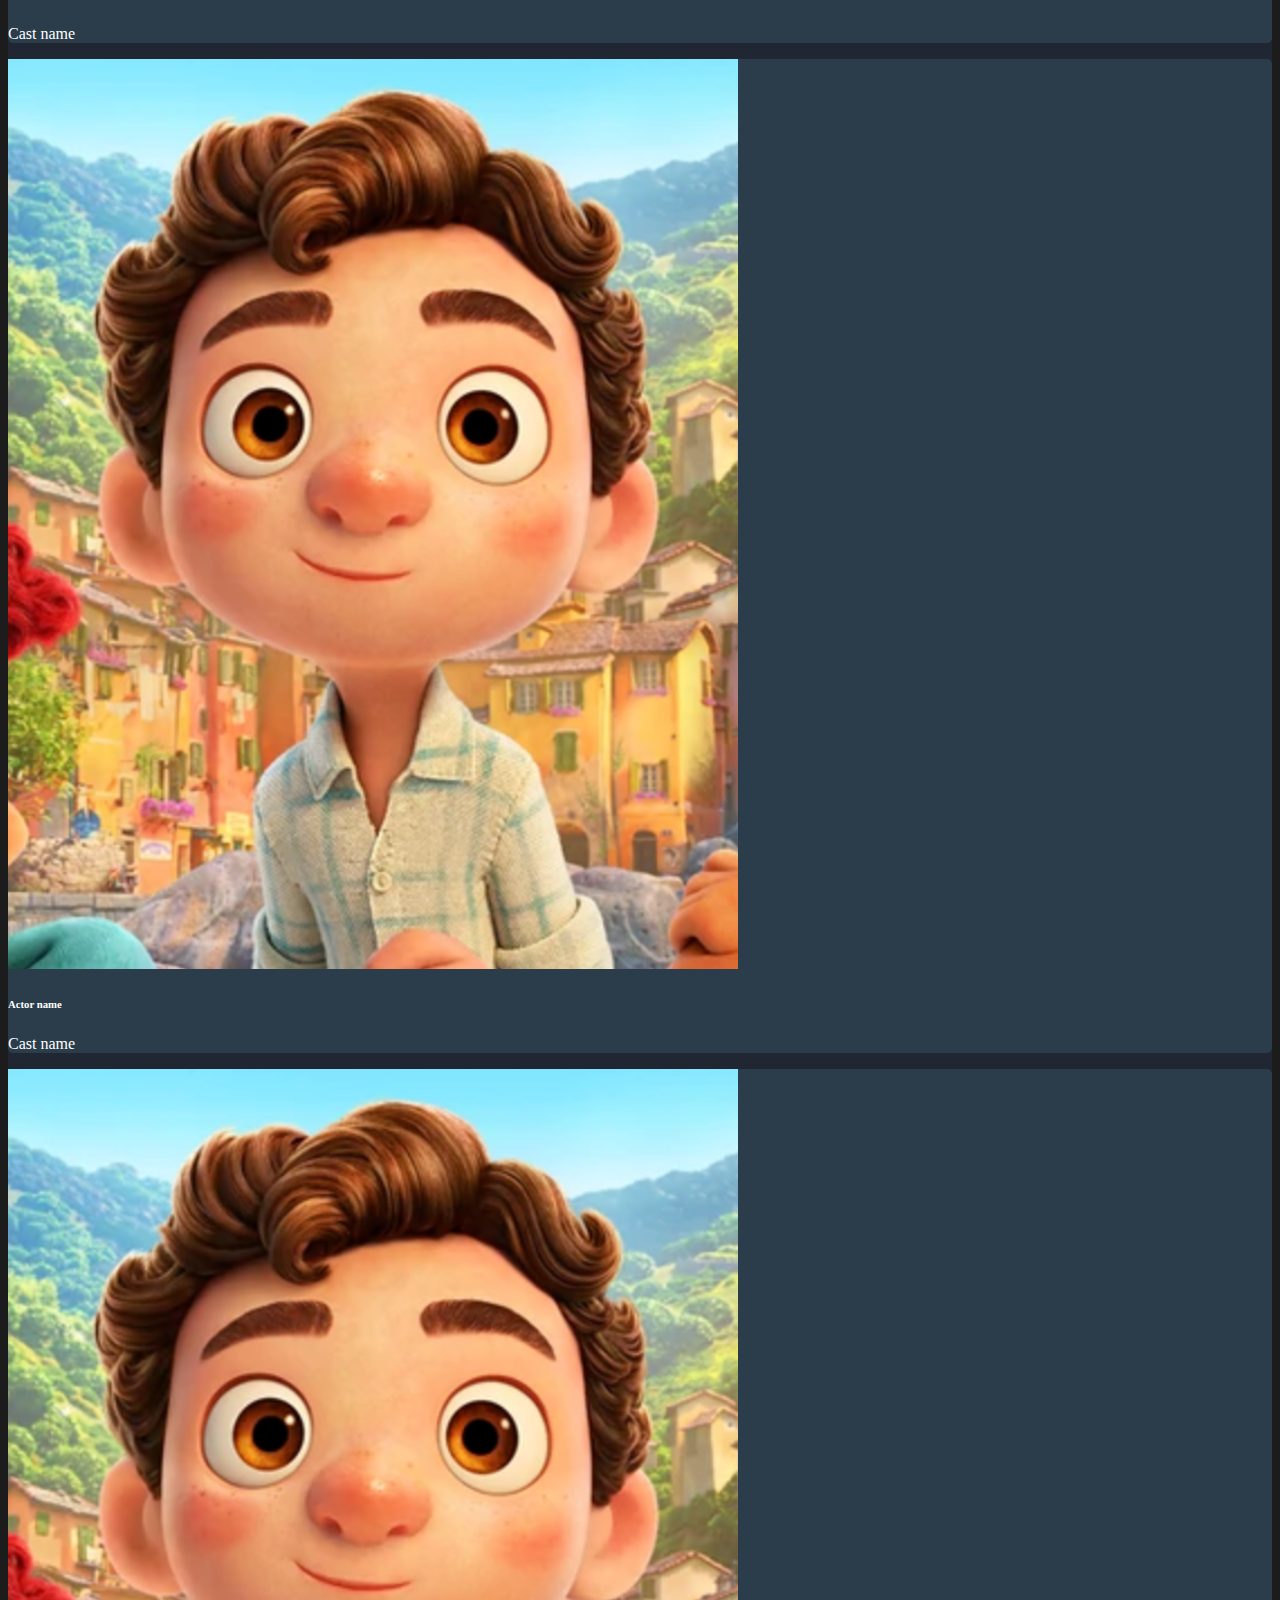
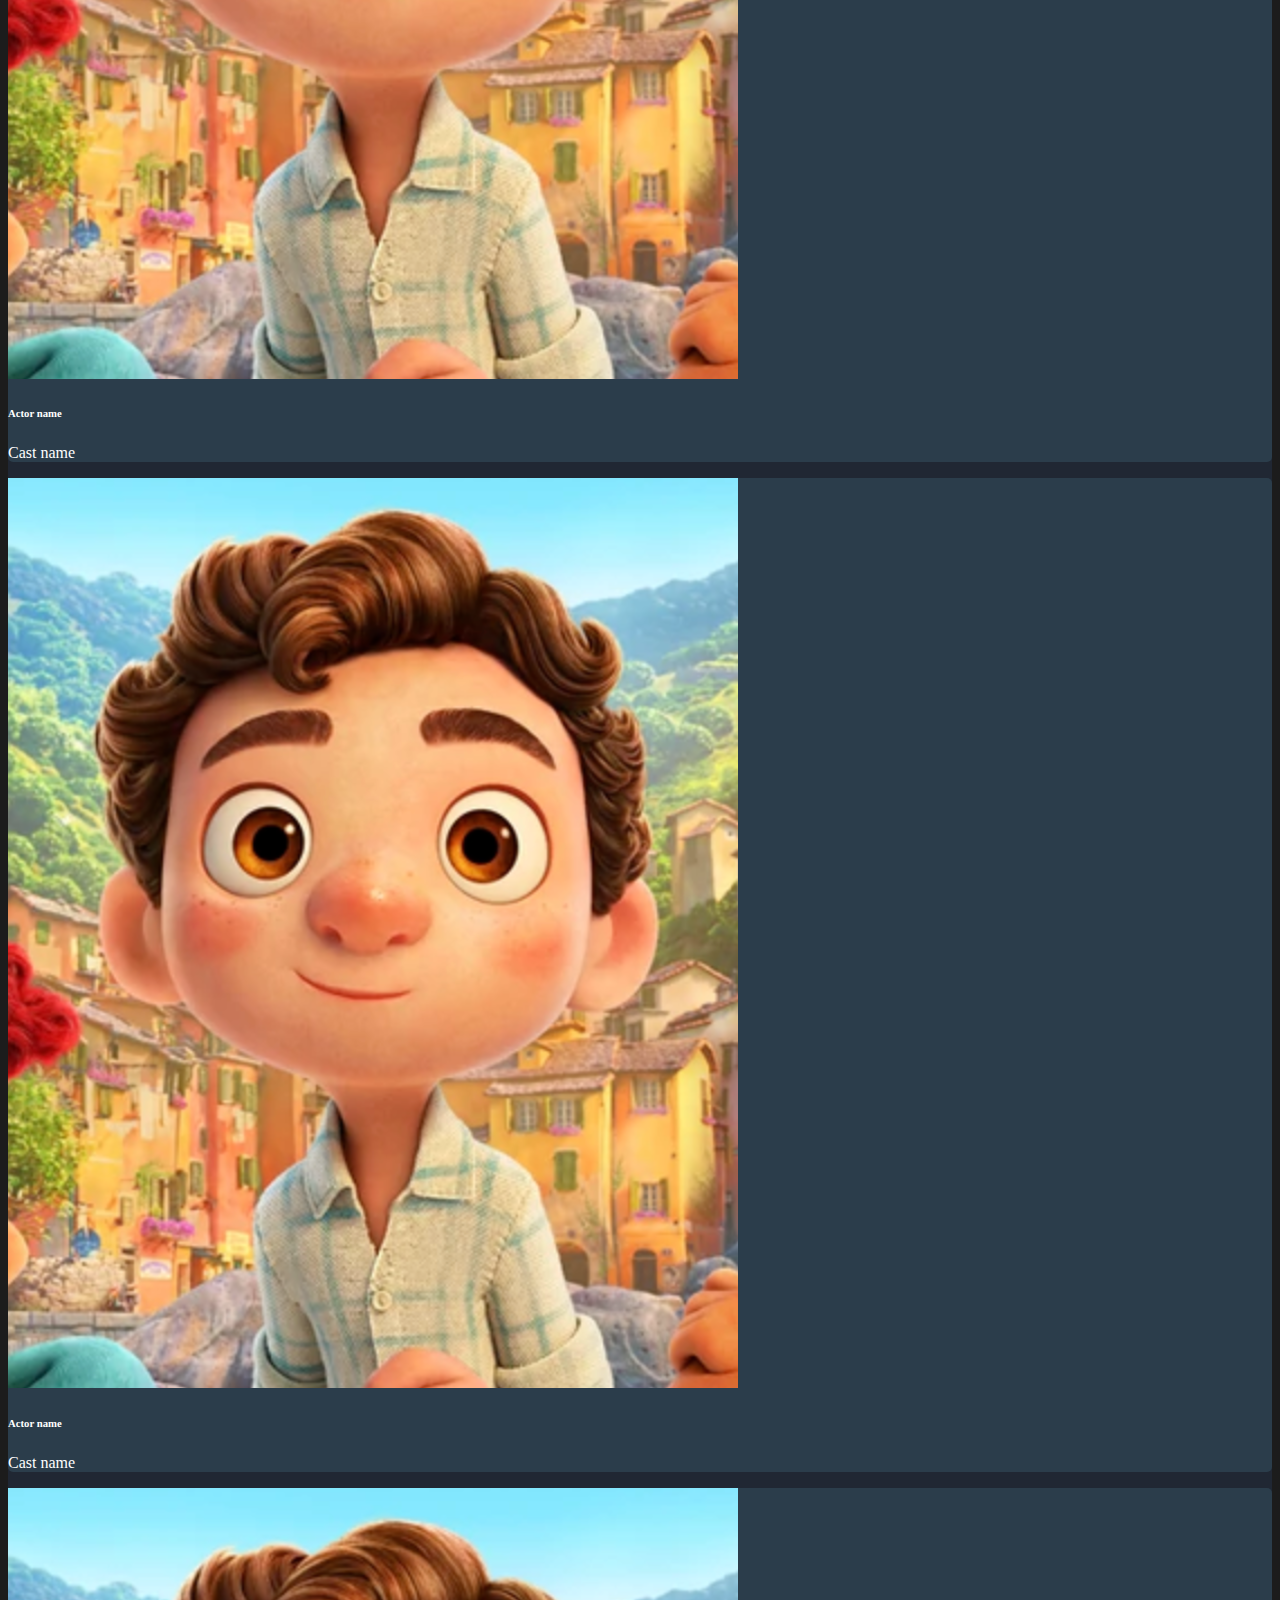
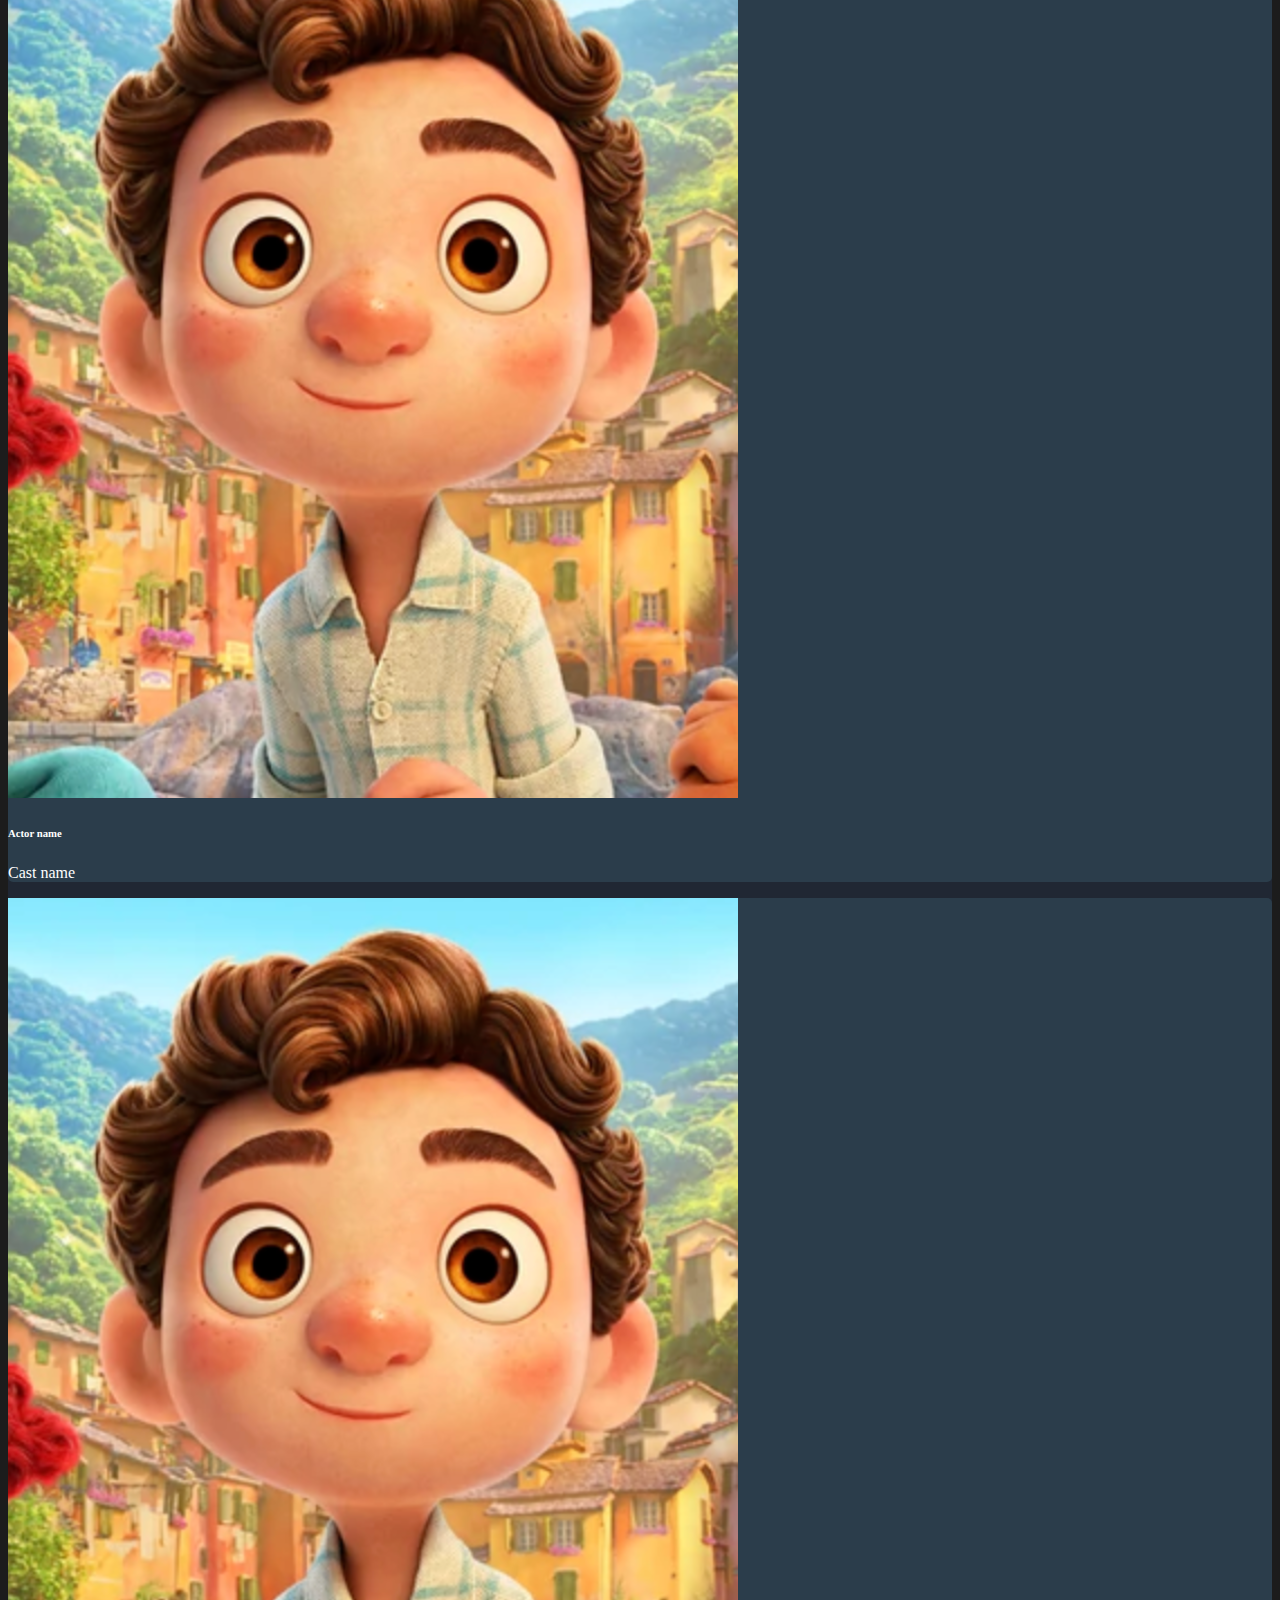
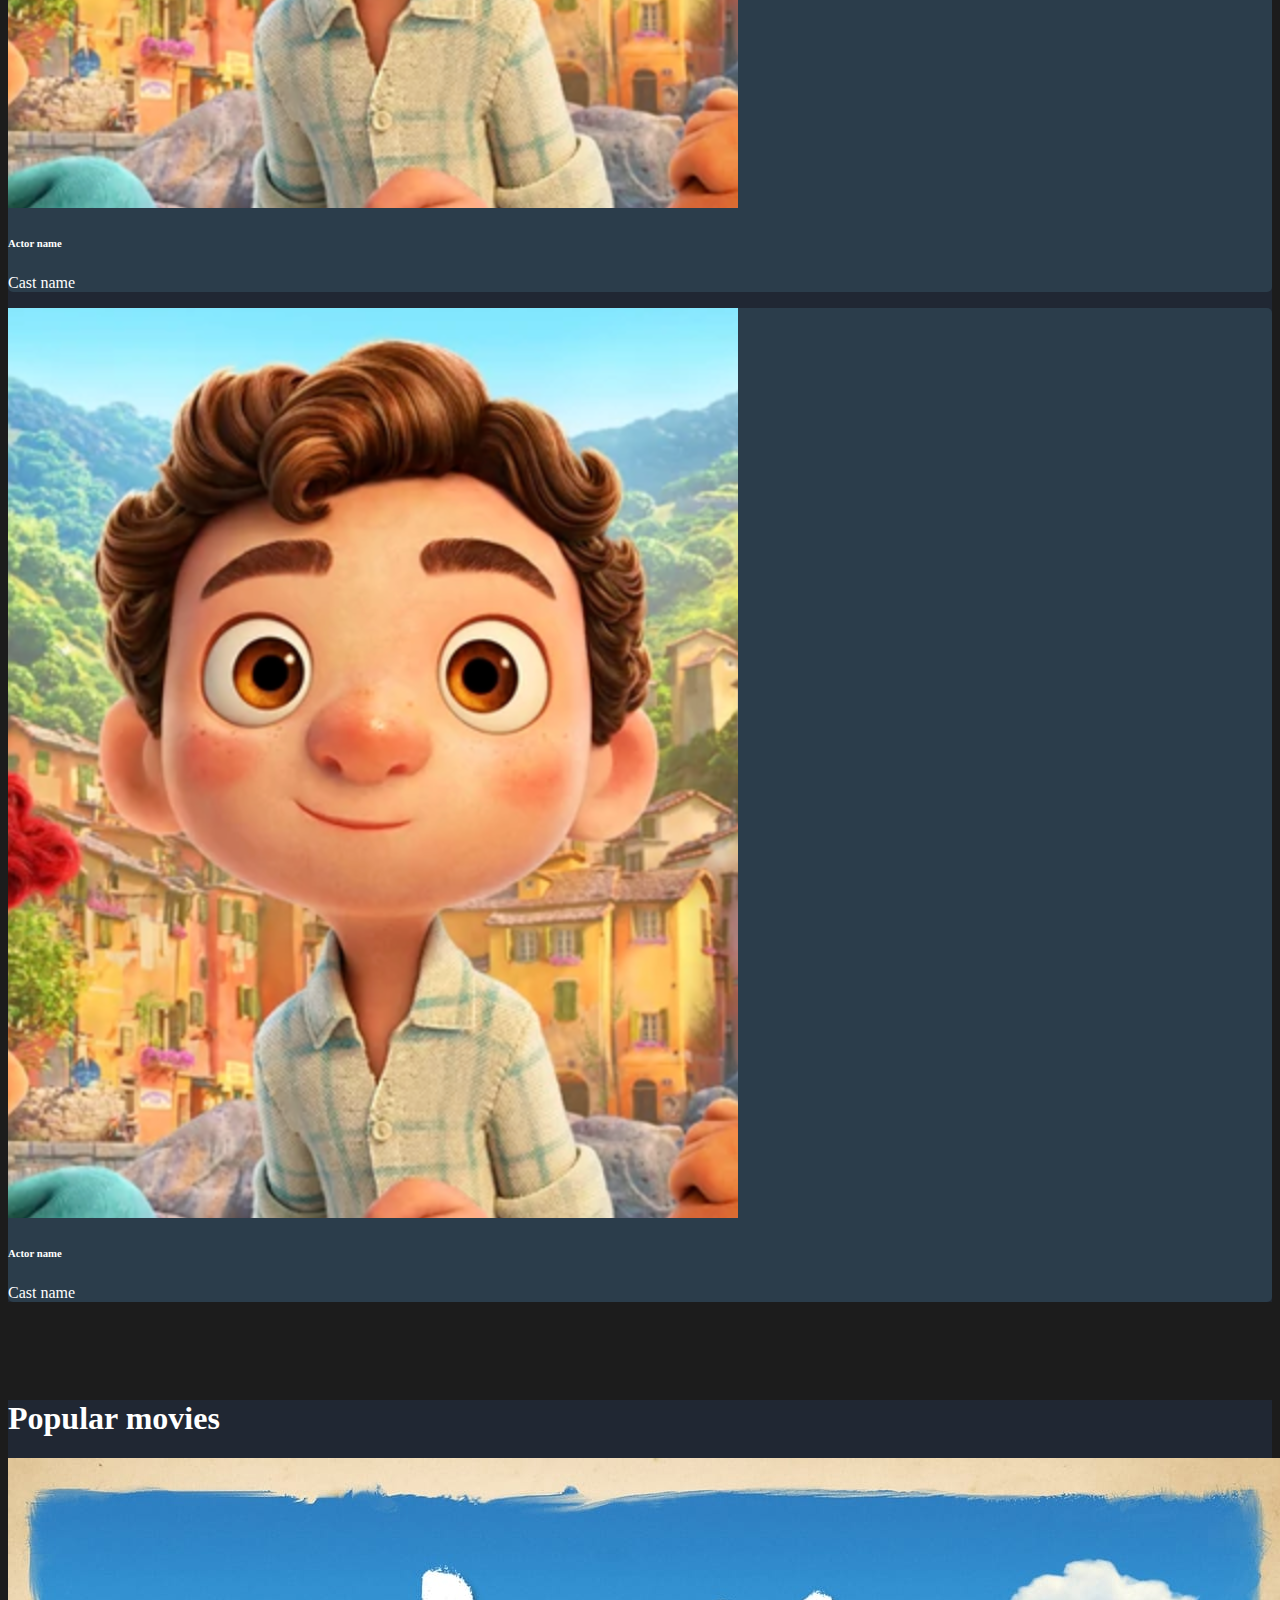
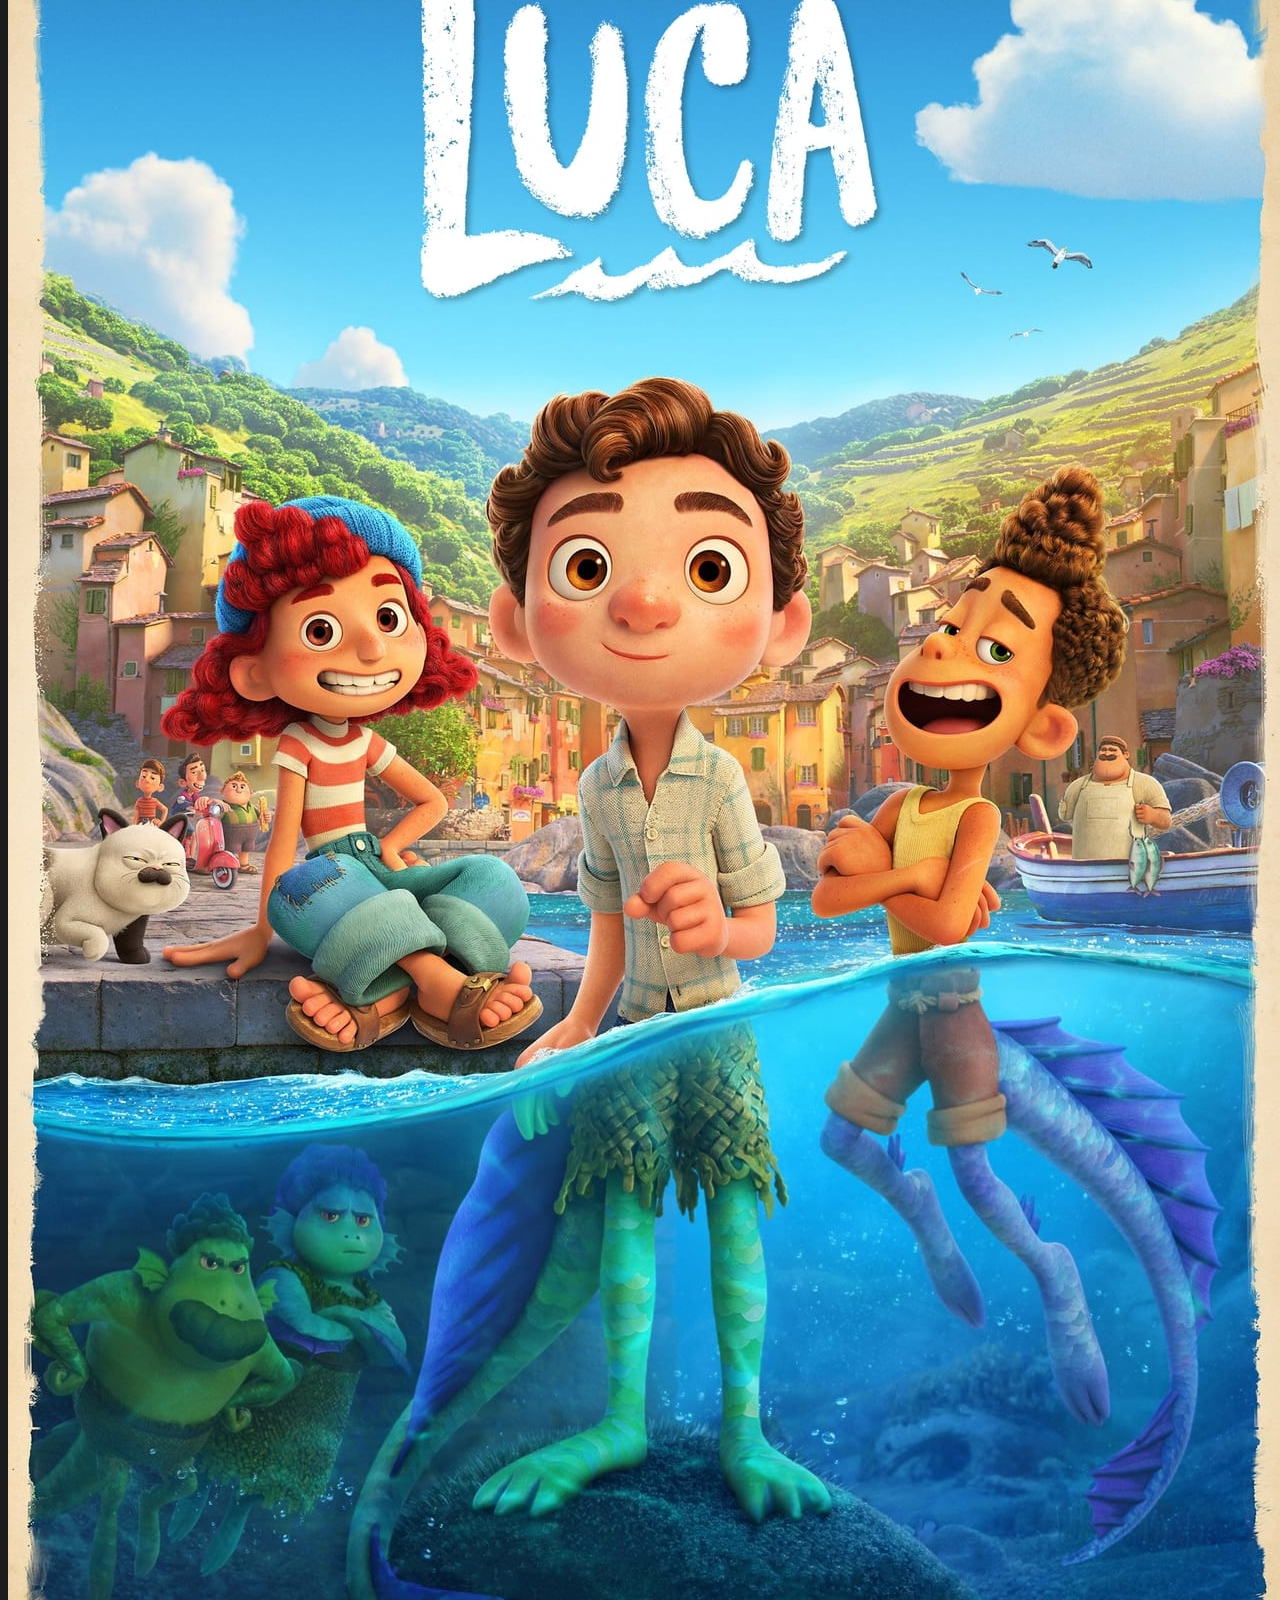
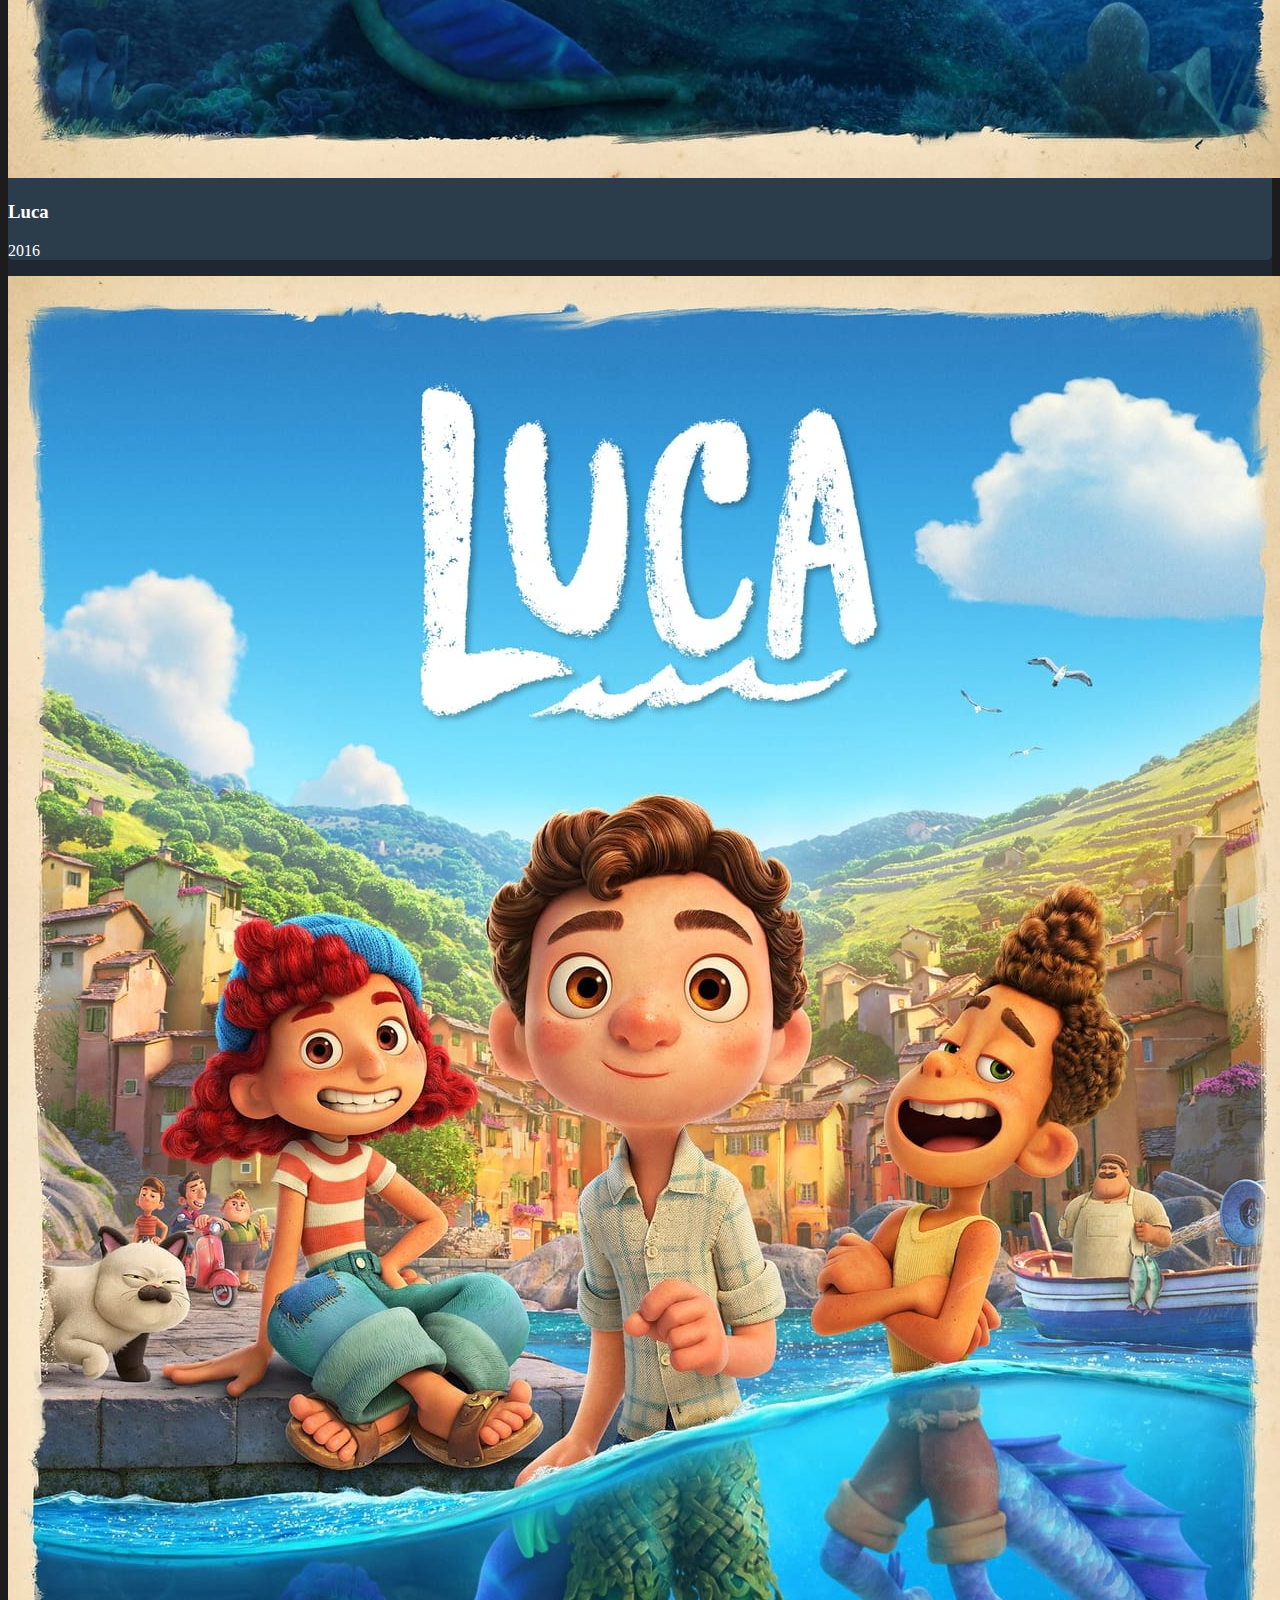
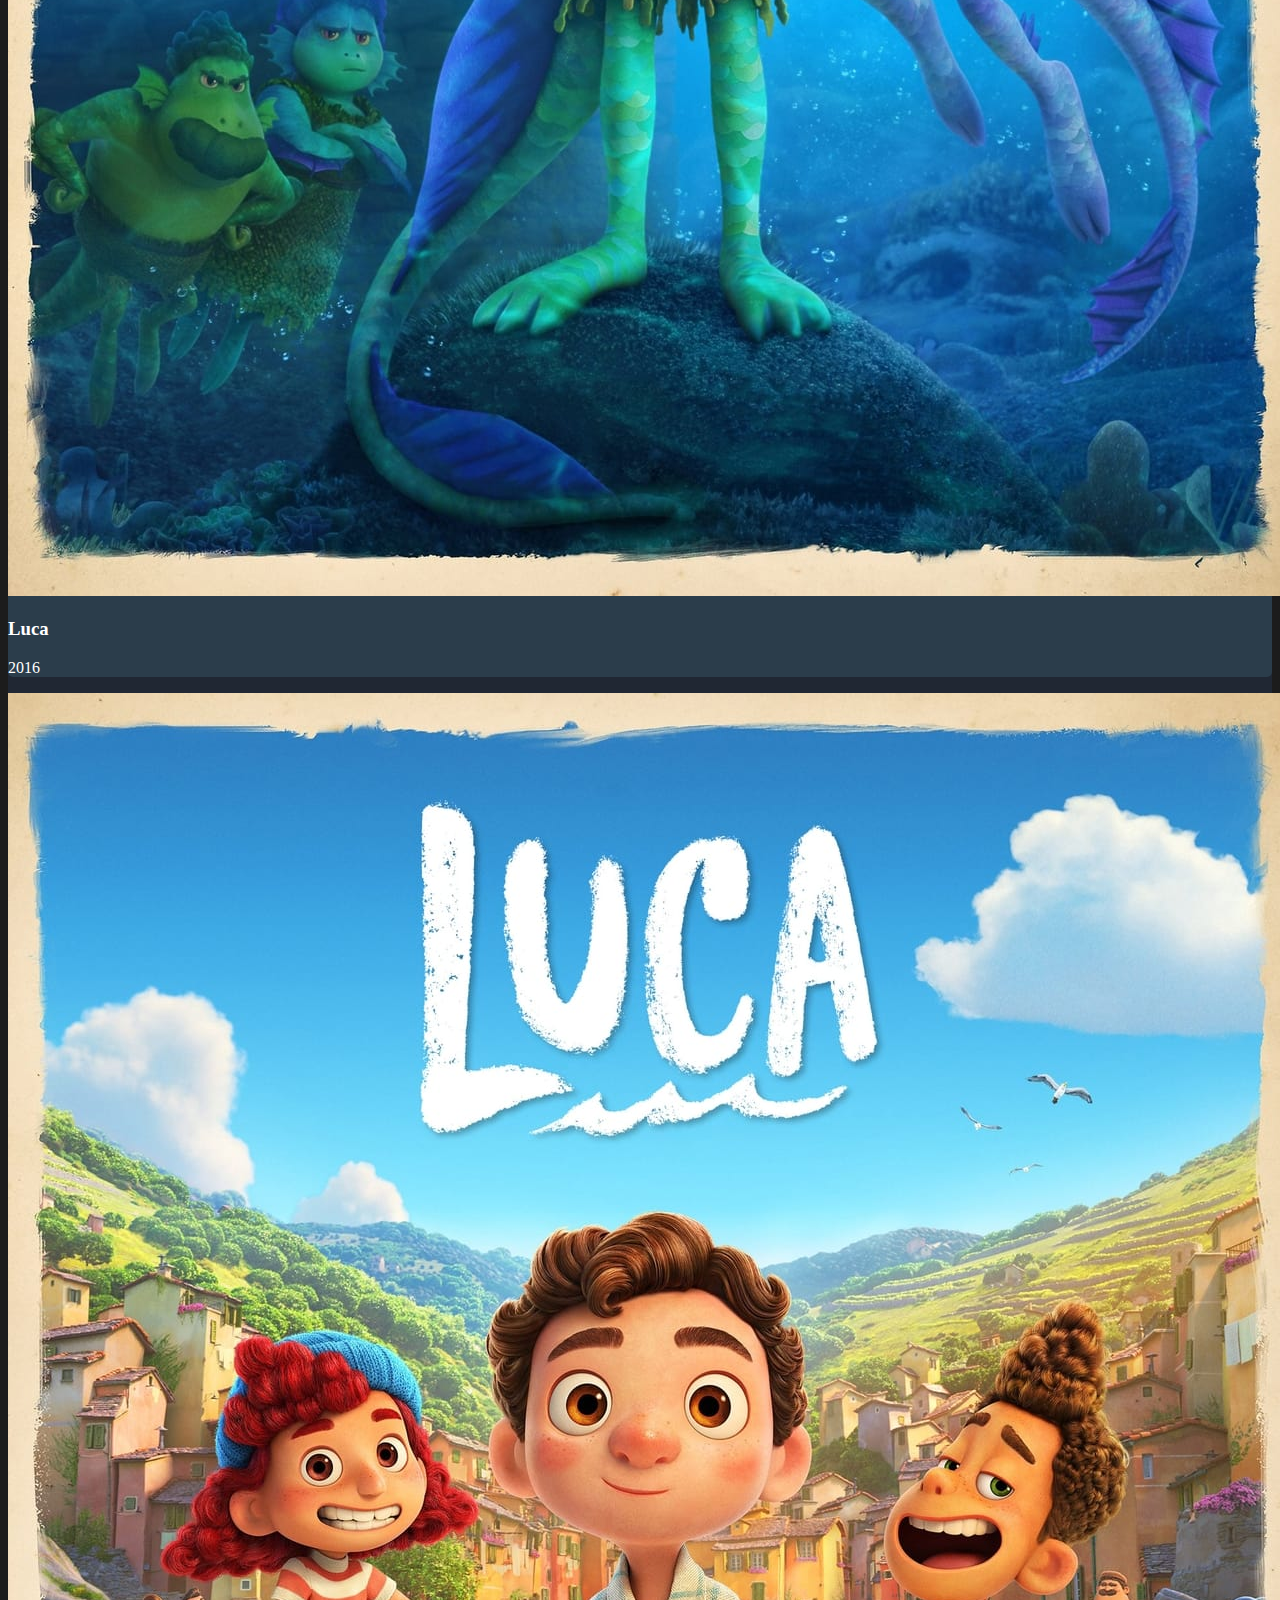
==== commit 6e95ae69: "login modal added on movie page" ====
--- a/movie.html
+++ b/movie.html
@@ -84,38 +84,93 @@
                                 <h2>Luca</h2>
                             </div>
                             <div class="col-md-12">
-                                <p class="lead font-weight-light">2016<p>
-                            </div>
-                            <div class="col-md-12">
-                                <p class="lead font-weight-bold">Genre: <span class="font-weight-light">Animation, Sci-Fi</span><p>
-                            </div>
-                            <div class="col-md-12">
-                                <p class="lead font-weight-bold">Running Time: <span class="font-weight-light">1h 36m</span><p>
+                                <p class="lead font-weight-light">2016
+                                <p>
+                            </div>
+                            <div class="col-md-12">
+                                <p class="lead font-weight-bold">Genre: <span class="font-weight-light">Animation,
+                                        Sci-Fi</span>
+                                <p>
+                            </div>
+                            <div class="col-md-12">
+                                <p class="lead font-weight-bold">Running Time: <span class="font-weight-light">1h
+                                        36m</span>
+                                <p>
                             </div>
                             <div class="col-md-6">
                                 <div class="pt-1 pb-1">
-                                    <p class="lead font-weight-bold">Rating: <span class="Stars" style="--rating: 3.5;" aria-label="Rating of this product is 3.5 out of 5."></span></p>
+                                    <p class="lead font-weight-bold">Rating: <span class="Stars" style="--rating: 3.5;"
+                                            aria-label="Rating of this product is 3.5 out of 5."></span></p>
                                 </div>
                             </div>
                             <div class="col-md-6">
-                                <div class="pl-1 pr-1"><a class="btn btn-primary my-2
-                                            my-sm-0 btn-lg" type="submit">Rate movie</a></div>
-                            </div>
-                            <div class="col-md-12">
-                                <p class="lead font-weight-bold">Overview: <span class="font-weight-light">Luca and his best friend Alberto experience an unforgettable summer on the Italian Riviera. But all the fun is threatened by a deeply-held secret: they are sea monsters from another world just below the water’s surface.</span><p>
+                                <div class="pl-1 pr-1">
+                                    <a class="btn btn-primary my-2
+                                            my-sm-0 btn-lg" type="submit" id="login-modal" onclick="openLoginModal()">Login</a>
+                                    <a class="btn btn-primary my-2
+                                            my-sm-0 btn-lg" type="submit" id="Rate-movie" onclick="openRateModal()">Rate movie</a></div>
+                            </div>
+                            <div id="rateLoginModal" class="modal">
+                                <div class="modal-content">
+                                    <div class="modal-header">
+                                        <div class="content-center">
+                                            <a class="navbar-brand" href="/"><img src="img/logo.png" width="240"
+                                                    height="40" class="d-inline-block align-top" alt=""></a>
+                                            <span onclick="" id="modal-close" class="modal-close-box">&times;</span>
+                                        </div>
+                                    </div>
+
+                                    <div class="content-center">
+                                            <div class="col-lg-12 genre-section rounded-lg bg-cs-1">
+                                                <h1 class="font-weight-bold text-center p-3">LogIn</h1>
+                                                <div class="col-mg-12 pb-5 pl-5 pr-5">
+                                                    <form action="/users/login" method="post" class="mb-3">
+                                                    <div class="form-group p-3">
+                                                        <input type="email" name="email" placeholder="Email address" class="form-control" id="userEmail" aria-describedby="emailHelp"
+                                                            required="true"  value="">
+                                                            
+                                                    </div>
+                                    
+                                                    <div class="form-group p-3 mb-4">
+                                                        <input type="password" name="password" placeholder="Password" class="form-control" id="userPassword" required="true"
+                                                             value="">
+                                                    </div>
+                                    
+                                                    <div class="my-3 text-center">
+                                                        <button type="submit" class="btn btn-primary btn-lg">Login</button>
+                                                    </div>
+                                                </form>
+                                    
+                                                <div class="text-center">
+                                                    <a class="text-light" href="/signup">Need an account? Sign up here.</a>
+                                                </div>
+                                                </div>
+                                                
+                                            </div>
+                                    </div>
+                                </div>
+                            </div>
+                            <div class="col-md-12">
+                                <p class="lead font-weight-bold">Overview: <span class="font-weight-light">Luca and his
+                                        best friend Alberto experience an unforgettable summer on the Italian Riviera.
+                                        But all the fun is threatened by a deeply-held secret: they are sea monsters
+                                        from another world just below the water’s surface.</span>
+                                <p>
                             </div>
                             <div class="col-md-6">
-                                    <p class="lead font-weight-bold">Director: <span class="font-weight-light">Enrico Casarosa</span></p>
+                                <p class="lead font-weight-bold">Director: <span class="font-weight-light">Enrico
+                                        Casarosa</span></p>
                             </div>
                             <div class="col-md-6">
-                                <a href="#" class="lead font-weight-bold text-light text-decoration-none"><i class="fa fa-play"></i> Play trailer</a>
-                            </div> 
+                                <a href="#" class="lead font-weight-bold text-light text-decoration-none"><i
+                                        class="fa fa-play"></i> Play trailer</a>
+                            </div>
                         </div>
                     </div>
                     <div class="col-md-12">
                         <div class="col-1g-12 pl-3 pt-5 pb-3">
                             <h3>Movie cast</h3>
-                        </div> 
+                        </div>
                         <div class="carousel" data-flickity='{ "groupCells": true }'>
                             <div class="col-md-2 pt-2 pb-5 carousel-cell">
                                 <div class="card  bg-cs-2 shadow-sm">
@@ -198,7 +253,7 @@
             <div class="col-lg-12 genre-section rounded-lg bg-cs-1">
                 <div class="col-1g-12 pl-3 pt-5">
                     <h1>Popular movies</h1>
-                </div> 
+                </div>
                 <div class="carousel" data-flickity='{ "groupCells": true, "autoPlay": 5000 }'>
                     <!--<div class="col-md-3 pt-5 pb-5 carousel-cell">
                         <div class="card  bg-cs-2 shadow-sm">
@@ -317,7 +372,7 @@
                     </div>
                 </div>
             </div>
-        </sectio>
+            </sectio>
     </div>
 
     <script src="https://code.jquery.com/jquery-3.5.1.slim.min.js"
@@ -327,6 +382,7 @@
         integrity="sha384-Piv4xVNRyMGpqkS2by6br4gNJ7DXjqk09RmUpJ8jgGtD7zP9yug3goQfGII0yAns"
         crossorigin="anonymous"></script>
     <script src="https://npmcdn.com/flickity@2/dist/flickity.pkgd.js"></script>
+    <script src="/js/script.js"></script>
 </body>
 
 </html>--- a/css/style.css
+++ b/css/style.css
@@ -71,7 +71,7 @@
     background-size: cover;
 }
 :root {
-    --star-size: 100%;
+    --star-size: 25px;
     --star-color: #fff;
     --star-background: #FEAA01;
 }
@@ -89,3 +89,45 @@
     -webkit-background-clip: text;
     -webkit-text-fill-color: transparent;
 }
+
+.modal {
+    display: none;
+    position: fixed;
+    z-index: 1;
+    padding-top: 100px;
+    left: 0;
+    top: 0;
+    width: 100%;
+    height: 100%;
+    overflow: auto;
+    background-color: rgb(255, 255, 255, 0.5);
+}
+.modal-content {
+    background-color: #1C1C1C;
+    margin: auto;
+    padding: 20px;
+    width: 50%;
+}
+.modal-header {
+    border-bottom: 1px solid #1C1C1C;
+}
+.modal-close-box {
+    position: absolute;
+    right: 0;
+    top: 0;    
+    border: none;
+    display: inline-block;
+    padding: 8px 16px;
+    vertical-align: middle;
+    overflow: hidden;
+    text-decoration: none;
+    color: inherit;
+    background-color: inherit;
+    text-align: center;
+    cursor: pointer;
+    white-space: nowrap;
+}
+.modal-close-box:hover {
+    color: #FFFFFF !important;
+    background-color: #202733 !important;
+}
